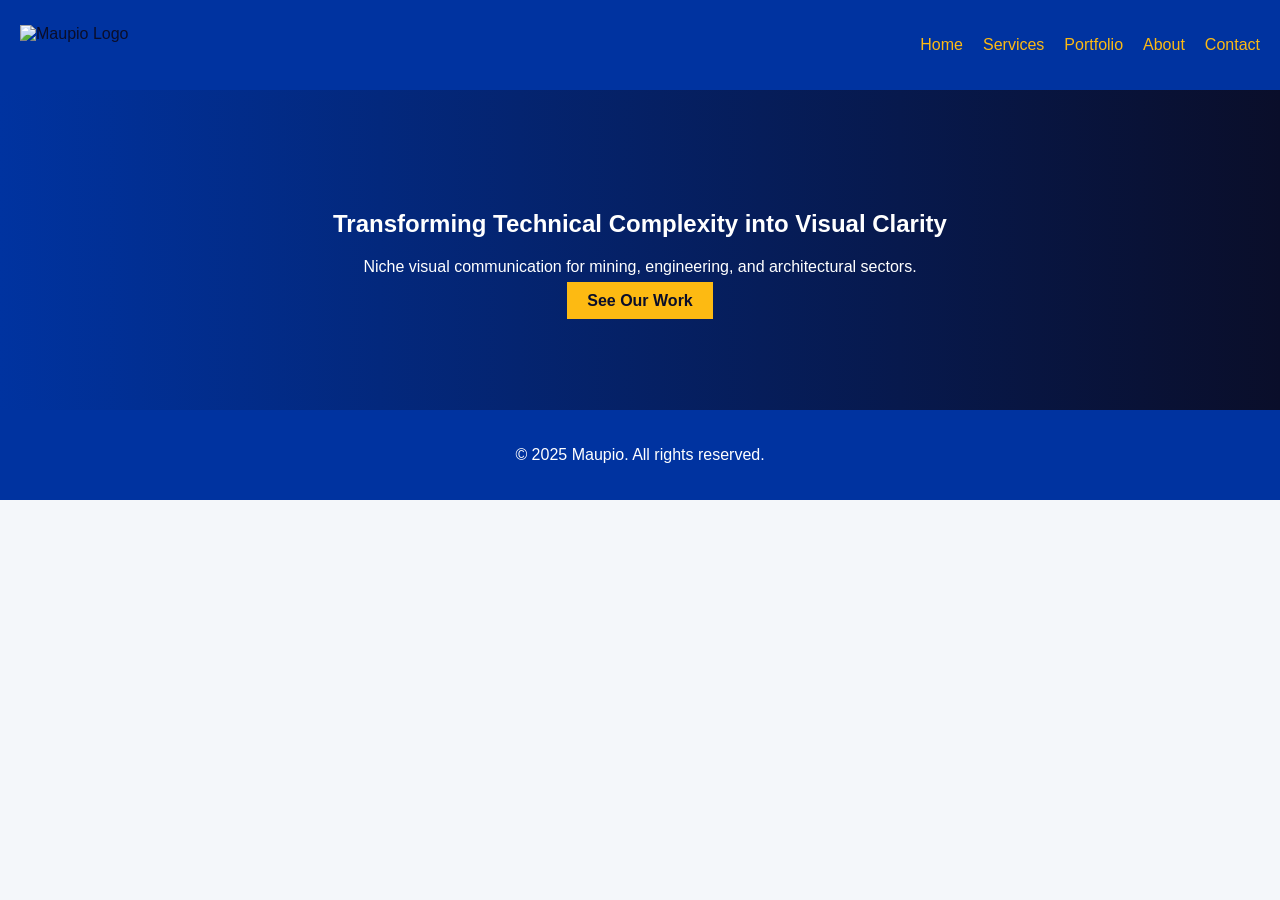
==== index.html @ b168700c "Add files via upload" ====
<!DOCTYPE html>
<html lang="en">
<head>
    <meta charset="UTF-8">
    <meta name="viewport" content="width=device-width, initial-scale=1.0">
    <title>Maupio – Visual Communication Studio</title>
    <link rel="stylesheet" href="style.css">
</head>
<body>
    <header>
        <img src="assets/logo.png" alt="Maupio Logo" class="logo">
        <nav>
            <ul>
                <li><a href="#">Home</a></li>
                <li><a href="#">Services</a></li>
                <li><a href="#">Portfolio</a></li>
                <li><a href="#">About</a></li>
                <li><a href="#">Contact</a></li>
            </ul>
        </nav>
    </header>
    <main>
        <section class="hero">
            <h1>Transforming Technical Complexity into Visual Clarity</h1>
            <p>Niche visual communication for mining, engineering, and architectural sectors.</p>
            <a href="#" class="cta">See Our Work</a>
        </section>
    </main>
    <footer>
        <p>© 2025 Maupio. All rights reserved.</p>
    </footer>
</body>
</html>
---- style.css ----
body {
    margin: 0;
    font-family: Arial, sans-serif;
    background-color: #F4F7FA;
    color: #0A0E2A;
}
header {
    background: #0033A0;
    padding: 20px;
    display: flex;
    justify-content: space-between;
    align-items: center;
}
.logo {
    height: 40px;
}
nav ul {
    list-style: none;
    display: flex;
    gap: 20px;
}
nav a {
    color: #FDBA12;
    text-decoration: none;
}
.hero {
    text-align: center;
    padding: 100px 20px;
    background: linear-gradient(to right, #0033A0, #0A0E2A);
    color: white;
}
.cta {
    background: #FDBA12;
    color: #0A0E2A;
    padding: 10px 20px;
    text-decoration: none;
    font-weight: bold;
}
footer {
    background: #0033A0;
    color: white;
    text-align: center;
    padding: 20px;
}
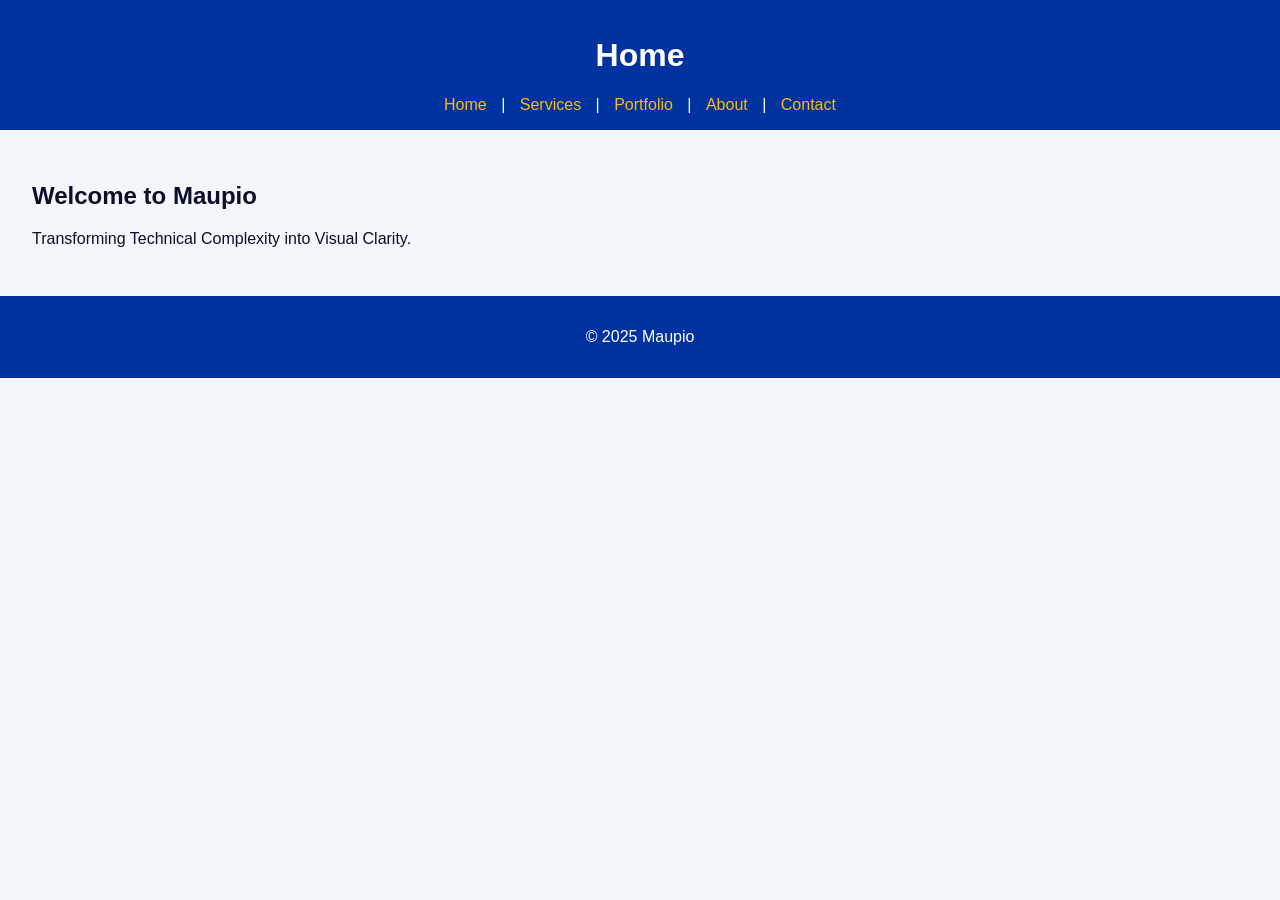
==== commit 98f8416e: "Add files via upload" ====
--- a/index.html
+++ b/index.html
@@ -1,33 +1 @@
-<!DOCTYPE html>
-<html lang="en">
-<head>
-    <meta charset="UTF-8">
-    <meta name="viewport" content="width=device-width, initial-scale=1.0">
-    <title>Maupio – Visual Communication Studio</title>
-    <link rel="stylesheet" href="style.css">
-</head>
-<body>
-    <header>
-        <img src="assets/logo.png" alt="Maupio Logo" class="logo">
-        <nav>
-            <ul>
-                <li><a href="#">Home</a></li>
-                <li><a href="#">Services</a></li>
-                <li><a href="#">Portfolio</a></li>
-                <li><a href="#">About</a></li>
-                <li><a href="#">Contact</a></li>
-            </ul>
-        </nav>
-    </header>
-    <main>
-        <section class="hero">
-            <h1>Transforming Technical Complexity into Visual Clarity</h1>
-            <p>Niche visual communication for mining, engineering, and architectural sectors.</p>
-            <a href="#" class="cta">See Our Work</a>
-        </section>
-    </main>
-    <footer>
-        <p>© 2025 Maupio. All rights reserved.</p>
-    </footer>
-</body>
-</html>
+<!DOCTYPE html><html lang='en'><head><meta charset='UTF-8'><title>Maupio - Home</title><link rel='stylesheet' href='style.css'></head><body><header><h1>Home</h1><nav><a href='index.html'>Home</a> | <a href='services.html'>Services</a> | <a href='portfolio.html'>Portfolio</a> | <a href='about.html'>About</a> | <a href='contact.html'>Contact</a></nav></header><main><h2>Welcome to Maupio</h2><p>Transforming Technical Complexity into Visual Clarity.</p></main><footer><p>© 2025 Maupio</p></footer></body></html>
--- a/style.css
+++ b/style.css
@@ -1,44 +1,4 @@
-body {
-    margin: 0;
-    font-family: Arial, sans-serif;
-    background-color: #F4F7FA;
-    color: #0A0E2A;
-}
-header {
-    background: #0033A0;
-    padding: 20px;
-    display: flex;
-    justify-content: space-between;
-    align-items: center;
-}
-.logo {
-    height: 40px;
-}
-nav ul {
-    list-style: none;
-    display: flex;
-    gap: 20px;
-}
-nav a {
-    color: #FDBA12;
-    text-decoration: none;
-}
-.hero {
-    text-align: center;
-    padding: 100px 20px;
-    background: linear-gradient(to right, #0033A0, #0A0E2A);
-    color: white;
-}
-.cta {
-    background: #FDBA12;
-    color: #0A0E2A;
-    padding: 10px 20px;
-    text-decoration: none;
-    font-weight: bold;
-}
-footer {
-    background: #0033A0;
-    color: white;
-    text-align: center;
-    padding: 20px;
-}
+body { font-family: Arial, sans-serif; margin: 0; background: #F4F7FA; color: #0A0E2A; }
+header, footer { background: #0033A0; color: white; padding: 1em; text-align: center; }
+nav a { margin: 0 10px; color: #FDBA12; text-decoration: none; }
+main { padding: 2em; }
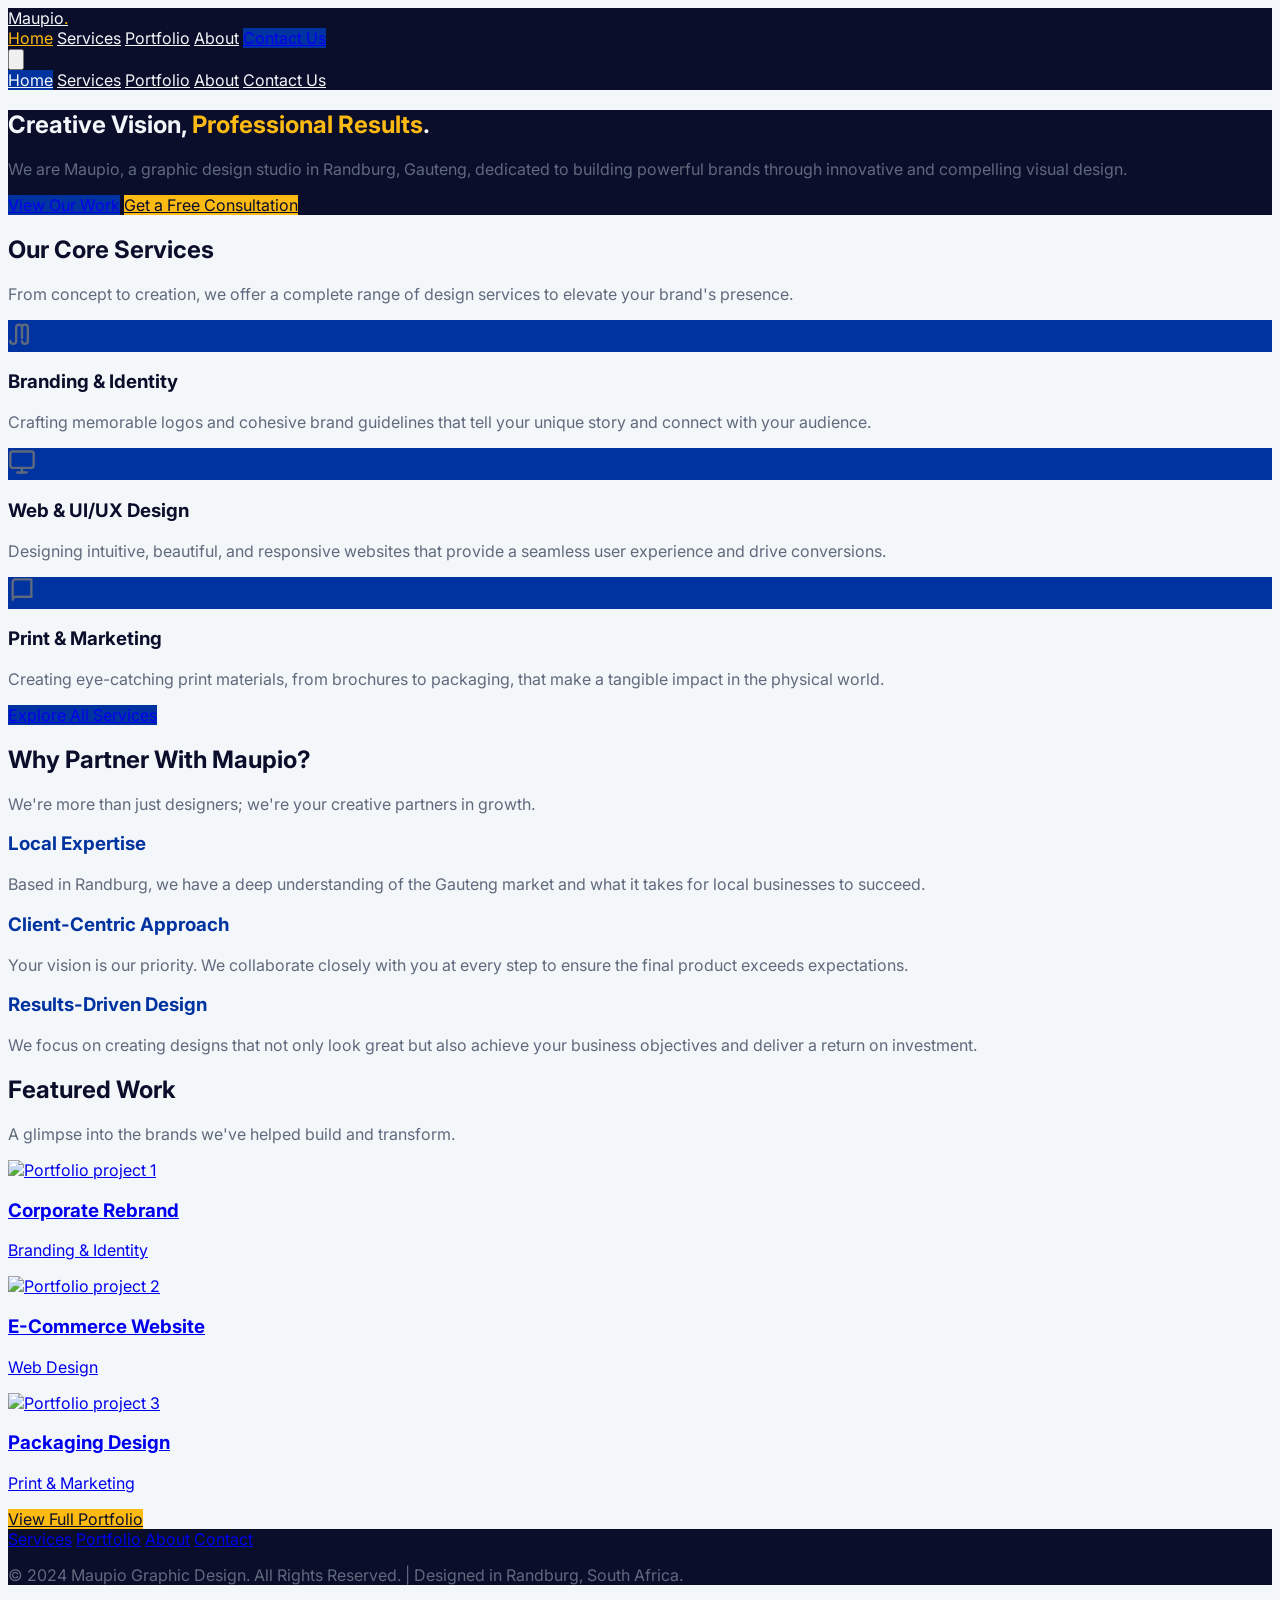
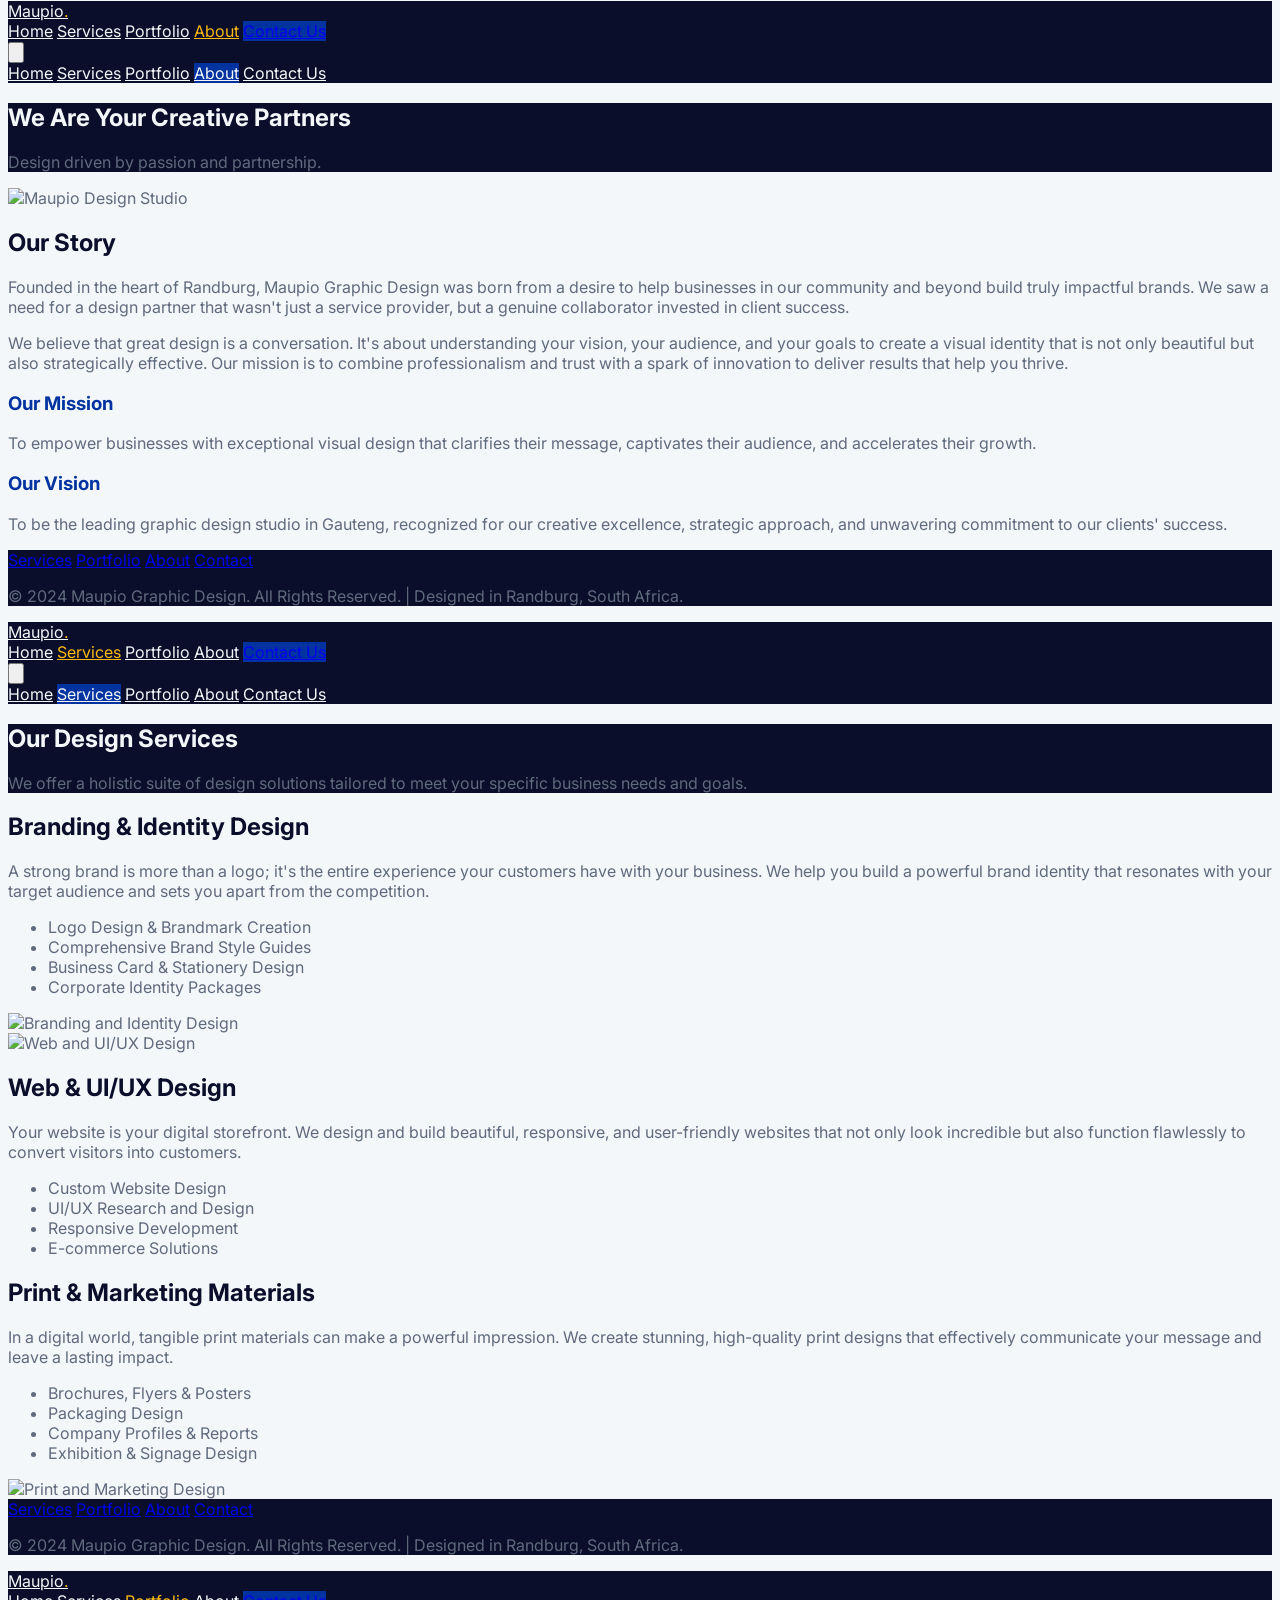
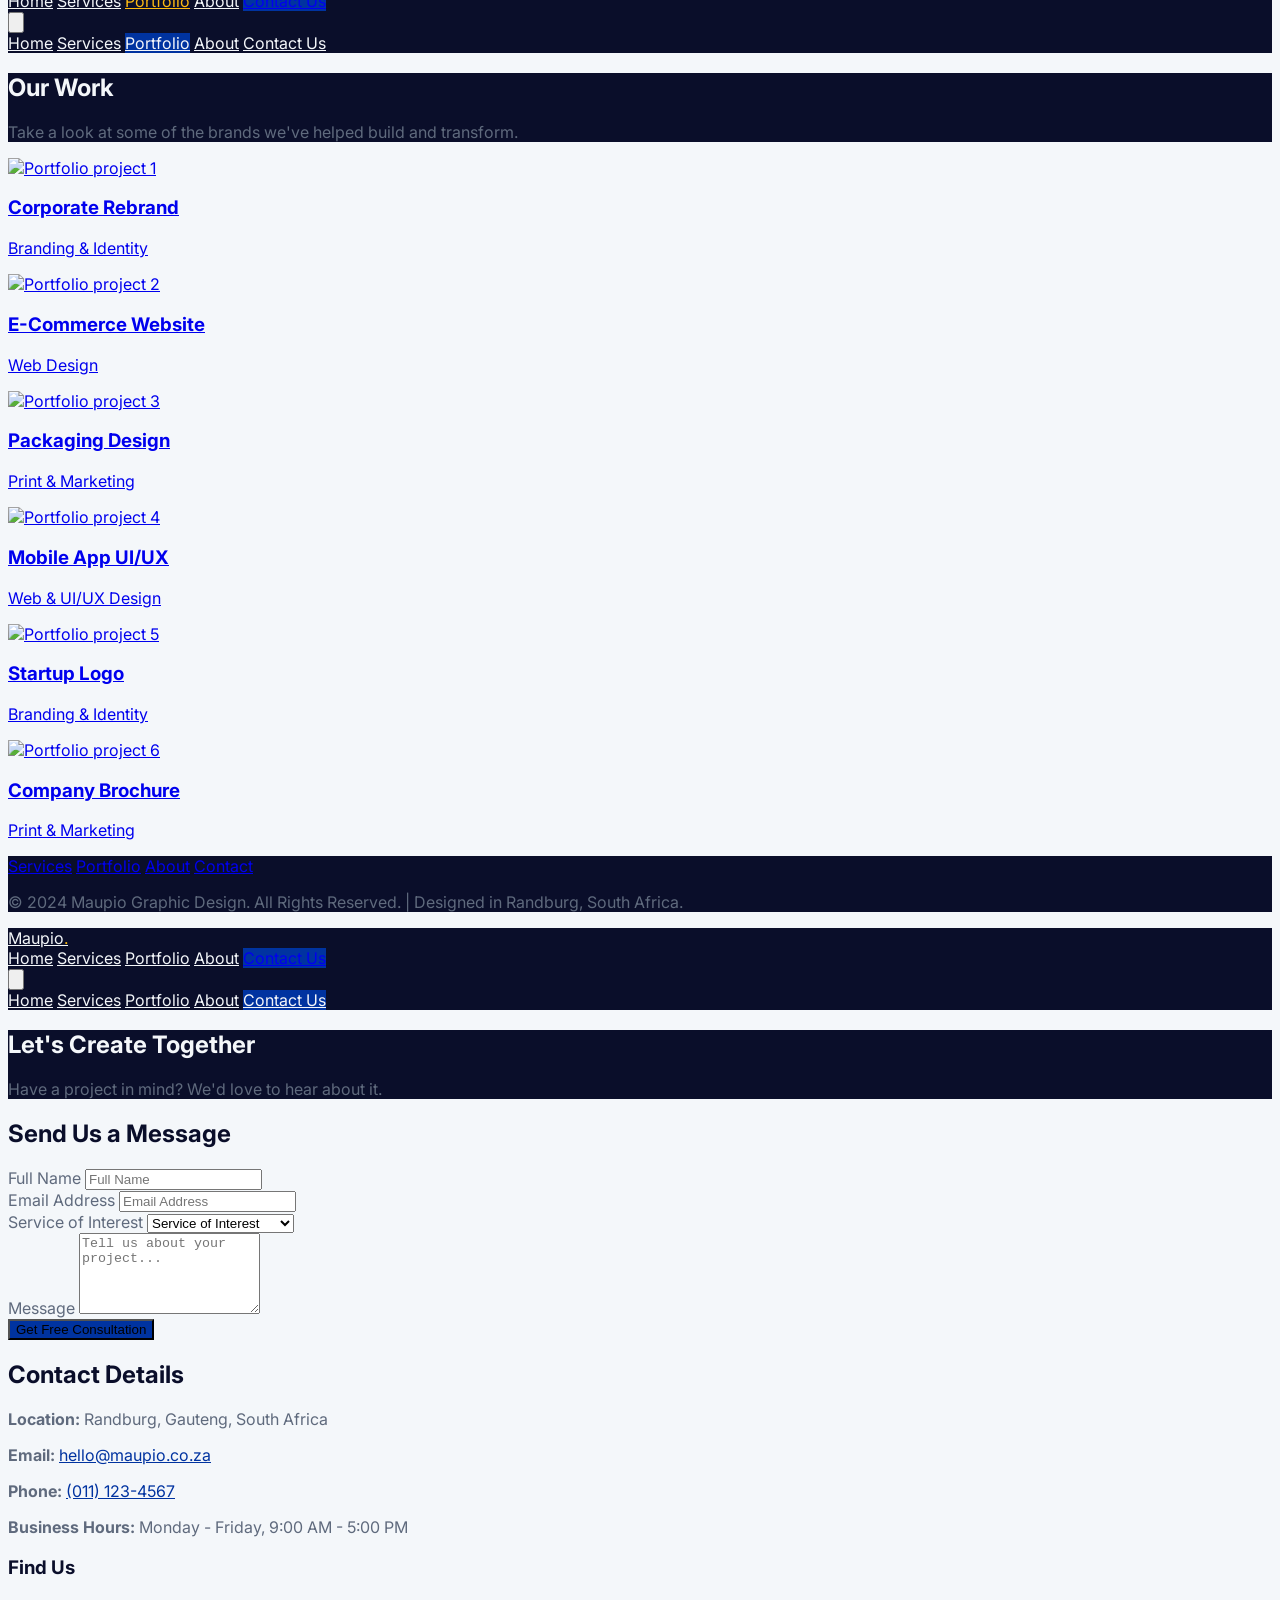
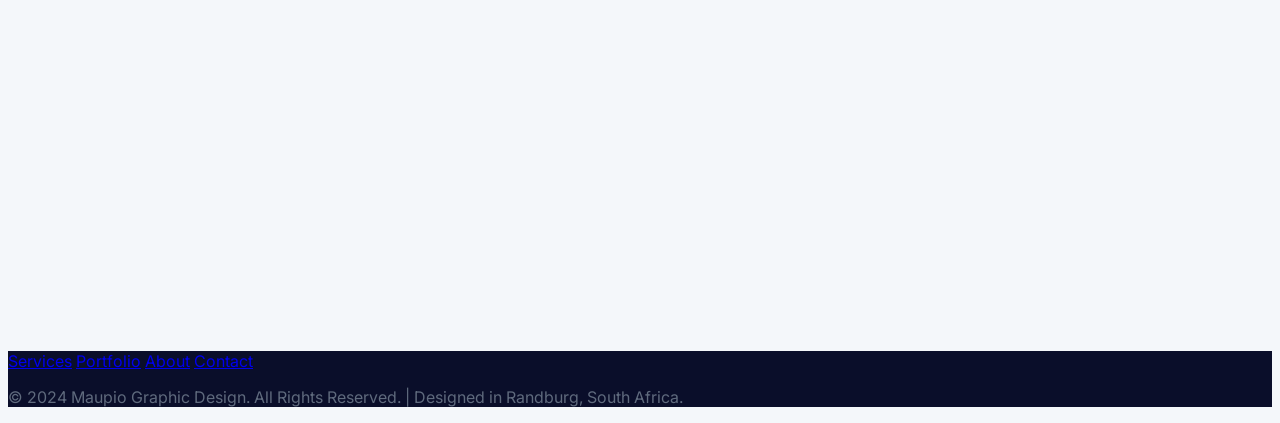
==== commit 94b97446: "Create index.html" ====
--- a/index.html
+++ b/index.html
@@ -1 +1,834 @@
-<!DOCTYPE html><html lang='en'><head><meta charset='UTF-8'><title>Maupio - Home</title><link rel='stylesheet' href='style.css'></head><body><header><h1>Home</h1><nav><a href='index.html'>Home</a> | <a href='services.html'>Services</a> | <a href='portfolio.html'>Portfolio</a> | <a href='about.html'>About</a> | <a href='contact.html'>Contact</a></nav></header><main><h2>Welcome to Maupio</h2><p>Transforming Technical Complexity into Visual Clarity.</p></main><footer><p>© 2025 Maupio</p></footer></body></html>+<!-- ======================================================================= -->
+<!-- FILE: index.html (Homepage)                                             -->
+<!-- =================================e====================================== -->
+<!DOCTYPE html>
+<html lang="en" class="scroll-smooth">
+<head>
+    <meta charset="UTF-8">
+    <meta name="viewport" content="width=device-width, initial-scale=1.0">
+    <meta name="description" content="Maupio Graphic Design, a leading design studio in Randburg, Gauteng, specializing in branding, web design, and print. We create professional, innovative visual identities.">
+    <meta name="keywords" content="graphic design randburg, web design johannesburg, branding gauteng, logo design south africa, corporate identity">
+    <title>Maupio Graphic Design | Professional Branding & Web Design in Randburg</title>
+    
+    <!-- Tailwind CSS -->
+    <script src="https://cdn.tailwindcss.com"></script>
+    
+    <!-- Google Fonts: Inter -->
+    <link rel="preconnect" href="https://fonts.googleapis.com">
+    <link rel="preconnect" href="https://fonts.gstatic.com" crossorigin>
+    <link href="https://fonts.googleapis.com/css2?family=Inter:wght@400;500;600;700;800&display=swap" rel="stylesheet">
+    
+    <!-- Favicon - Replace 'favicon.ico' with the path to your actual favicon -->
+    <link rel="icon" href="favicon.ico" type="image/x-icon">
+
+    <style>
+        body { font-family: 'Inter', sans-serif; }
+        .bg-primary-blue { background-color: #0033A0; }
+        .text-primary-blue { color: #0033A0; }
+        .border-primary-blue { border-color: #0033A0; }
+        .bg-accent-yellow { background-color: #FDBA12; }
+        .text-accent-yellow { color: #FDBA12; }
+        .bg-deep-navy { background-color: #0A0E2A; }
+        .text-deep-navy { color: #0A0E2A; }
+        .bg-cloud-white { background-color: #F4F7FA; }
+        .text-cloud-white { color: #F4F7FA; }
+        .bg-slate-gray { background-color: #5F6A7D; }
+        .text-slate-gray { color: #5F6A7D; }
+        .transition-all-smooth { transition: all 0.3s ease-in-out; }
+    </style>
+</head>
+<body class="bg-cloud-white text-slate-gray antialiased">
+
+    <!-- Header & Navigation -->
+    <header id="header" class="bg-deep-navy sticky top-0 z-50">
+        <nav class="container mx-auto px-6 py-4 flex justify-between items-center">
+            <!-- Logo Placeholder - Replace this with your <img> tag -->
+            <a href="index.html" class="text-2xl font-bold text-cloud-white">
+                Maupio<span class="text-accent-yellow">.</span>
+            </a>
+            <!-- End Logo Placeholder -->
+
+            <div class="hidden md:flex items-center space-x-8">
+                <a href="index.html" class="text-accent-yellow font-bold transition-all-smooth">Home</a>
+                <a href="services.html" class="text-cloud-white hover:text-accent-yellow transition-all-smooth">Services</a>
+                <a href="portfolio.html" class="text-cloud-white hover:text-accent-yellow transition-all-smooth">Portfolio</a>
+                <a href="about.html" class="text-cloud-white hover:text-accent-yellow transition-all-smooth">About</a>
+                <a href="contact.html" class="bg-primary-blue text-white px-5 py-2 rounded-lg font-semibold hover:opacity-90 transition-all-smooth">Contact Us</a>
+            </div>
+            
+            <button id="mobile-menu-button" class="md:hidden text-cloud-white">
+                <svg xmlns="http://www.w3.org/2000/svg" class="h-6 w-6" fill="none" viewBox="0 0 24 24" stroke="currentColor"><path stroke-linecap="round" stroke-linejoin="round" stroke-width="2" d="M4 6h16M4 12h16m-7 6h7" /></svg>
+            </button>
+        </nav>
+        
+        <div id="mobile-menu" class="hidden md:hidden bg-deep-navy/95">
+            <a href="index.html" class="block py-3 px-6 text-cloud-white bg-primary-blue transition-all-smooth">Home</a>
+            <a href="services.html" class="block py-3 px-6 text-cloud-white hover:bg-primary-blue transition-all-smooth">Services</a>
+            <a href="portfolio.html" class="block py-3 px-6 text-cloud-white hover:bg-primary-blue transition-all-smooth">Portfolio</a>
+            <a href="about.html" class="block py-3 px-6 text-cloud-white hover:bg-primary-blue transition-all-smooth">About</a>
+            <a href="contact.html" class="block py-3 px-6 text-cloud-white hover:bg-primary-blue transition-all-smooth">Contact Us</a>
+        </div>
+    </header>
+
+    <main>
+        <!-- Hero Section -->
+        <section id="home" class="bg-deep-navy text-white">
+            <div class="container mx-auto px-6 py-24 md:py-32 text-center">
+                <h1 class="text-4xl md:text-6xl font-extrabold leading-tight text-cloud-white">Creative Vision, <span class="text-accent-yellow">Professional Results</span>.</h1>
+                <p class="mt-4 text-lg md:text-xl text-slate-300 max-w-3xl mx-auto">We are Maupio, a graphic design studio in Randburg, Gauteng, dedicated to building powerful brands through innovative and compelling visual design.</p>
+                <div class="mt-8 space-x-4">
+                    <a href="portfolio.html" class="bg-primary-blue text-white px-8 py-3 rounded-lg font-bold text-lg hover:opacity-90 transition-all-smooth">View Our Work</a>
+                    <a href="contact.html" class="bg-accent-yellow text-deep-navy px-8 py-3 rounded-lg font-bold text-lg hover:opacity-90 transition-all-smooth">Get a Free Consultation</a>
+                </div>
+            </div>
+        </section>
+
+        <!-- Services Overview Section -->
+        <section class="py-20 md:py-28">
+            <div class="container mx-auto px-6">
+                <div class="text-center mb-12">
+                    <h2 class="text-3xl md:text-4xl font-bold text-deep-navy">Our Core Services</h2>
+                    <p class="mt-2 text-lg text-slate-gray max-w-2xl mx-auto">From concept to creation, we offer a complete range of design services to elevate your brand's presence.</p>
+                    <div class="mt-4 h-1 w-24 bg-primary-blue mx-auto rounded-full"></div>
+                </div>
+                <div class="grid grid-cols-1 md:grid-cols-2 lg:grid-cols-3 gap-8">
+                    <!-- Service Card 1 -->
+                    <div class="bg-white p-8 rounded-xl shadow-lg hover:shadow-2xl transform hover:-translate-y-2 transition-all-smooth text-center">
+                        <div class="bg-primary-blue text-white h-16 w-16 rounded-full flex items-center justify-center mb-6 mx-auto">
+                           <svg xmlns="http://www.w3.org/2000/svg" width="28" height="28" viewBox="0 0 24 24" fill="none" stroke="currentColor" stroke-width="2" stroke-linecap="round" stroke-linejoin="round"><path d="M12 15.5V6.5a2.5 2.5 0 0 1 5 0V18"/><path d="M12 6.5a2.5 2.5 0 0 0-5 0V18"/><path d="M17 18a2.5 2.5 0 0 1-5 0"/><path d="M7 18a2.5 2.5 0 0 1-5 0"/></svg>
+                        </div>
+                        <h3 class="text-2xl font-bold text-deep-navy mb-3">Branding & Identity</h3>
+                        <p class="text-slate-gray">Crafting memorable logos and cohesive brand guidelines that tell your unique story and connect with your audience.</p>
+                    </div>
+                    <!-- Service Card 2 -->
+                    <div class="bg-white p-8 rounded-xl shadow-lg hover:shadow-2xl transform hover:-translate-y-2 transition-all-smooth text-center">
+                         <div class="bg-primary-blue text-white h-16 w-16 rounded-full flex items-center justify-center mb-6 mx-auto">
+                            <svg xmlns="http://www.w3.org/2000/svg" width="28" height="28" viewBox="0 0 24 24" fill="none" stroke="currentColor" stroke-width="2" stroke-linecap="round" stroke-linejoin="round"><rect x="2" y="3" width="20" height="14" rx="2" ry="2"/><line x1="8" y1="21" x2="16" y2="21"/><line x1="12" y1="17" x2="12" y2="21"/></svg>
+                        </div>
+                        <h3 class="text-2xl font-bold text-deep-navy mb-3">Web & UI/UX Design</h3>
+                        <p class="text-slate-gray">Designing intuitive, beautiful, and responsive websites that provide a seamless user experience and drive conversions.</p>
+                    </div>
+                    <!-- Service Card 3 -->
+                    <div class="bg-white p-8 rounded-xl shadow-lg hover:shadow-2xl transform hover:-translate-y-2 transition-all-smooth text-center">
+                         <div class="bg-primary-blue text-white h-16 w-16 rounded-full flex items-center justify-center mb-6 mx-auto">
+                           <svg xmlns="http://www.w3.org/2000/svg" width="28" height="28" viewBox="0 0 24 24" fill="none" stroke="currentColor" stroke-width="2" stroke-linecap="round" stroke-linejoin="round"><path d="M4 19.5A2.5 2.5 0 0 1 6.5 17H20"/><path d="M6.5 2H20v15H6.5A2.5 2.5 0 0 1 4 17V4.5A2.5 2.5 0 0 1 6.5 2z"/></svg>
+                        </div>
+                        <h3 class="text-2xl font-bold text-deep-navy mb-3">Print & Marketing</h3>
+                        <p class="text-slate-gray">Creating eye-catching print materials, from brochures to packaging, that make a tangible impact in the physical world.</p>
+                    </div>
+                </div>
+                <div class="text-center mt-12">
+                     <a href="services.html" class="bg-primary-blue text-white px-8 py-3 rounded-lg font-bold text-lg hover:opacity-90 transition-all-smooth">Explore All Services</a>
+                </div>
+            </div>
+        </section>
+
+        <!-- Why Choose Us Section -->
+        <section class="bg-white py-20 md:py-28">
+            <div class="container mx-auto px-6">
+                <div class="text-center mb-12">
+                    <h2 class="text-3xl md:text-4xl font-bold text-deep-navy">Why Partner With Maupio?</h2>
+                    <p class="mt-2 text-lg text-slate-gray max-w-2xl mx-auto">We're more than just designers; we're your creative partners in growth.</p>
+                     <div class="mt-4 h-1 w-24 bg-primary-blue mx-auto rounded-full"></div>
+                </div>
+                <div class="grid md:grid-cols-2 lg:grid-cols-3 gap-8 max-w-6xl mx-auto">
+                    <div class="text-center p-4">
+                        <h3 class="text-xl font-bold text-primary-blue mb-2">Local Expertise</h3>
+                        <p>Based in Randburg, we have a deep understanding of the Gauteng market and what it takes for local businesses to succeed.</p>
+                    </div>
+                    <div class="text-center p-4">
+                        <h3 class="text-xl font-bold text-primary-blue mb-2">Client-Centric Approach</h3>
+                        <p>Your vision is our priority. We collaborate closely with you at every step to ensure the final product exceeds expectations.</p>
+                    </div>
+                     <div class="text-center p-4">
+                        <h3 class="text-xl font-bold text-primary-blue mb-2">Results-Driven Design</h3>
+                        <p>We focus on creating designs that not only look great but also achieve your business objectives and deliver a return on investment.</p>
+                    </div>
+                </div>
+            </div>
+        </section>
+
+        <!-- Portfolio Highlights Section -->
+        <section class="py-20 md:py-28">
+            <div class="container mx-auto px-6">
+                 <div class="text-center mb-12">
+                    <h2 class="text-3xl md:text-4xl font-bold text-deep-navy">Featured Work</h2>
+                    <p class="mt-2 text-lg text-slate-gray max-w-2xl mx-auto">A glimpse into the brands we've helped build and transform.</p>
+                    <div class="mt-4 h-1 w-24 bg-primary-blue mx-auto rounded-full"></div>
+                </div>
+                <div class="grid grid-cols-1 sm:grid-cols-2 lg:grid-cols-3 gap-8">
+                    <!-- Portfolio Item 1 -->
+                    <a href="portfolio.html" class="group block rounded-lg overflow-hidden relative">
+                        <img src="https://source.unsplash.com/600x400/?branding,abstract" alt="Portfolio project 1" class="w-full h-full object-cover transition-transform duration-500 group-hover:scale-110">
+                        <div class="absolute inset-0 bg-gradient-to-t from-deep-navy/80 to-transparent flex items-end">
+                            <div class="p-6 text-white">
+                                <h3 class="font-bold text-xl">Corporate Rebrand</h3>
+                                <p class="text-sm opacity-90">Branding & Identity</p>
+                            </div>
+                        </div>
+                    </a>
+                    <!-- Portfolio Item 2 -->
+                    <a href="portfolio.html" class="group block rounded-lg overflow-hidden relative">
+                        <img src="https://source.unsplash.com/600x400/?webdesign,ui" alt="Portfolio project 2" class="w-full h-full object-cover transition-transform duration-500 group-hover:scale-110">
+                         <div class="absolute inset-0 bg-gradient-to-t from-deep-navy/80 to-transparent flex items-end">
+                            <div class="p-6 text-white">
+                                <h3 class="font-bold text-xl">E-Commerce Website</h3>
+                                <p class="text-sm opacity-90">Web Design</p>
+                            </div>
+                        </div>
+                    </a>
+                    <!-- Portfolio Item 3 -->
+                    <a href="portfolio.html" class="group block rounded-lg overflow-hidden relative">
+                        <img src="https://source.unsplash.com/600x400/?packaging,design" alt="Portfolio project 3" class="w-full h-full object-cover transition-transform duration-500 group-hover:scale-110">
+                         <div class="absolute inset-0 bg-gradient-to-t from-deep-navy/80 to-transparent flex items-end">
+                            <div class="p-6 text-white">
+                                <h3 class="font-bold text-xl">Packaging Design</h3>
+                                <p class="text-sm opacity-90">Print & Marketing</p>
+                            </div>
+                        </div>
+                    </a>
+                </div>
+                <div class="text-center mt-12">
+                    <a href="portfolio.html" class="bg-accent-yellow text-deep-navy px-8 py-3 rounded-lg font-bold text-lg hover:opacity-90 transition-all-smooth">View Full Portfolio</a>
+                </div>
+            </div>
+        </section>
+
+    </main>
+    
+    <!-- Footer -->
+    <footer class="bg-deep-navy border-t border-slate-800">
+        <div class="container mx-auto px-6 py-8 text-center text-slate-400">
+            <div class="flex justify-center space-x-6 mb-4">
+                 <a href="services.html" class="hover:text-accent-yellow transition-all-smooth">Services</a>
+                 <a href="portfolio.html" class="hover:text-accent-yellow transition-all-smooth">Portfolio</a>
+                 <a href="about.html" class="hover:text-accent-yellow transition-all-smooth">About</a>
+                 <a href="contact.html" class="hover:text-accent-yellow transition-all-smooth">Contact</a>
+            </div>
+            <p>&copy; 2024 Maupio Graphic Design. All Rights Reserved. | Designed in Randburg, South Africa.</p>
+        </div>
+    </footer>
+
+    <script>
+        (function() {
+            const mobileMenuButton = document.getElementById('mobile-menu-button');
+            const mobileMenu = document.getElementById('mobile-menu');
+            if (mobileMenuButton && mobileMenu) {
+                mobileMenuButton.addEventListener('click', () => {
+                    mobileMenu.classList.toggle('hidden');
+                });
+                const mobileMenuLinks = mobileMenu.querySelectorAll('a');
+                mobileMenuLinks.forEach(link => {
+                    link.addEventListener('click', () => {
+                        mobileMenu.classList.add('hidden');
+                    });
+                });
+            }
+        })();
+    </script>
+</body>
+</html>
+
+<!-- ======================================================================= -->
+<!-- FILE: about.html                                                        -->
+<!-- ======================================================================= -->
+<!DOCTYPE html>
+<html lang="en">
+<head>
+    <meta charset="UTF-8">
+    <meta name="viewport" content="width=device-width, initial-scale=1.0">
+    <meta name="description" content="Learn about Maupio Graphic Design. Our mission, our vision, and the creative team in Randburg dedicated to bringing your brand's story to life.">
+    <title>About Us | Maupio Graphic Design</title>
+    <script src="https://cdn.tailwindcss.com"></script>
+    <link rel="preconnect" href="https://fonts.googleapis.com">
+    <link rel="preconnect" href="https://fonts.gstatic.com" crossorigin>
+    <link href="https://fonts.googleapis.com/css2?family=Inter:wght@400;500;600;700;800&display=swap" rel="stylesheet">
+    <link rel="icon" href="favicon.ico" type="image/x-icon">
+    <style>
+        body { font-family: 'Inter', sans-serif; }
+        .bg-primary-blue { background-color: #0033A0; }
+        .text-primary-blue { color: #0033A0; }
+        .border-primary-blue { border-color: #0033A0; }
+        .bg-accent-yellow { background-color: #FDBA12; }
+        .text-accent-yellow { color: #FDBA12; }
+        .bg-deep-navy { background-color: #0A0E2A; }
+        .text-deep-navy { color: #0A0E2A; }
+        .bg-cloud-white { background-color: #F4F7FA; }
+        .text-cloud-white { color: #F4F7FA; }
+        .bg-slate-gray { background-color: #5F6A7D; }
+        .text-slate-gray { color: #5F6A7D; }
+        .transition-all-smooth { transition: all 0.3s ease-in-out; }
+    </style>
+</head>
+<body class="bg-cloud-white text-slate-gray antialiased">
+
+    <!-- Header -->
+    <header id="header" class="bg-deep-navy sticky top-0 z-50">
+        <nav class="container mx-auto px-6 py-4 flex justify-between items-center">
+            <a href="index.html" class="text-2xl font-bold text-cloud-white">Maupio<span class="text-accent-yellow">.</span></a>
+            <div class="hidden md:flex items-center space-x-8">
+                <a href="index.html" class="text-cloud-white hover:text-accent-yellow transition-all-smooth">Home</a>
+                <a href="services.html" class="text-cloud-white hover:text-accent-yellow transition-all-smooth">Services</a>
+                <a href="portfolio.html" class="text-cloud-white hover:text-accent-yellow transition-all-smooth">Portfolio</a>
+                <a href="about.html" class="text-accent-yellow font-bold transition-all-smooth">About</a>
+                <a href="contact.html" class="bg-primary-blue text-white px-5 py-2 rounded-lg font-semibold hover:opacity-90 transition-all-smooth">Contact Us</a>
+            </div>
+            <button id="mobile-menu-button" class="md:hidden text-cloud-white"><svg xmlns="http://www.w3.org/2000/svg" class="h-6 w-6" fill="none" viewBox="0 0 24 24" stroke="currentColor"><path stroke-linecap="round" stroke-linejoin="round" stroke-width="2" d="M4 6h16M4 12h16m-7 6h7" /></svg></button>
+        </nav>
+        <div id="mobile-menu" class="hidden md:hidden bg-deep-navy/95">
+            <a href="index.html" class="block py-3 px-6 text-cloud-white hover:bg-primary-blue transition-all-smooth">Home</a>
+            <a href="services.html" class="block py-3 px-6 text-cloud-white hover:bg-primary-blue transition-all-smooth">Services</a>
+            <a href="portfolio.html" class="block py-3 px-6 text-cloud-white hover:bg-primary-blue transition-all-smooth">Portfolio</a>
+            <a href="about.html" class="block py-3 px-6 text-cloud-white bg-primary-blue transition-all-smooth">About</a>
+            <a href="contact.html" class="block py-3 px-6 text-cloud-white hover:bg-primary-blue transition-all-smooth">Contact Us</a>
+        </div>
+    </header>
+
+    <main>
+        <!-- Page Header -->
+        <section class="bg-deep-navy text-center py-20">
+            <h1 class="text-4xl md:text-5xl font-bold text-cloud-white">We Are Your Creative Partners</h1>
+            <p class="text-lg text-slate-300 mt-2">Design driven by passion and partnership.</p>
+        </section>
+
+        <!-- Our Story Section -->
+        <section class="py-20 md:py-28">
+            <div class="container mx-auto px-6">
+                <div class="grid md:grid-cols-2 gap-12 items-center">
+                    <div>
+                        <img src="https://source.unsplash.com/800x600/?studio,office" alt="Maupio Design Studio" class="rounded-lg shadow-xl">
+                    </div>
+                    <div>
+                        <h2 class="text-3xl font-bold text-deep-navy mb-4">Our Story</h2>
+                        <p class="text-lg mb-4">Founded in the heart of Randburg, Maupio Graphic Design was born from a desire to help businesses in our community and beyond build truly impactful brands. We saw a need for a design partner that wasn't just a service provider, but a genuine collaborator invested in client success.</p>
+                        <p class="text-lg">We believe that great design is a conversation. It's about understanding your vision, your audience, and your goals to create a visual identity that is not only beautiful but also strategically effective. Our mission is to combine professionalism and trust with a spark of innovation to deliver results that help you thrive.</p>
+                    </div>
+                </div>
+            </div>
+        </section>
+        
+        <!-- Mission & Vision -->
+        <section class="bg-white py-20 md:py-28">
+            <div class="container mx-auto px-6 max-w-5xl">
+                <div class="grid md:grid-cols-2 gap-10 text-center">
+                    <div>
+                        <h3 class="text-2xl font-bold text-primary-blue mb-3">Our Mission</h3>
+                        <p>To empower businesses with exceptional visual design that clarifies their message, captivates their audience, and accelerates their growth.</p>
+                    </div>
+                     <div>
+                        <h3 class="text-2xl font-bold text-primary-blue mb-3">Our Vision</h3>
+                        <p>To be the leading graphic design studio in Gauteng, recognized for our creative excellence, strategic approach, and unwavering commitment to our clients' success.</p>
+                    </div>
+                </div>
+            </div>
+        </section>
+    </main>
+    
+    <!-- Footer (Same as index.html) -->
+    <footer class="bg-deep-navy border-t border-slate-800">
+        <div class="container mx-auto px-6 py-8 text-center text-slate-400">
+             <div class="flex justify-center space-x-6 mb-4">
+                 <a href="services.html" class="hover:text-accent-yellow transition-all-smooth">Services</a>
+                 <a href="portfolio.html" class="hover:text-accent-yellow transition-all-smooth">Portfolio</a>
+                 <a href="about.html" class="hover:text-accent-yellow transition-all-smooth">About</a>
+                 <a href="contact.html" class="hover:text-accent-yellow transition-all-smooth">Contact</a>
+            </div>
+            <p>&copy; 2024 Maupio Graphic Design. All Rights Reserved. | Designed in Randburg, South Africa.</p>
+        </div>
+    </footer>
+    <script>
+        (function() {
+            const mobileMenuButton = document.getElementById('mobile-menu-button');
+            const mobileMenu = document.getElementById('mobile-menu');
+            if (mobileMenuButton && mobileMenu) {
+                mobileMenuButton.addEventListener('click', () => {
+                    mobileMenu.classList.toggle('hidden');
+                });
+                const mobileMenuLinks = mobileMenu.querySelectorAll('a');
+                mobileMenuLinks.forEach(link => {
+                    link.addEventListener('click', () => {
+                        mobileMenu.classList.add('hidden');
+                    });
+                });
+            }
+        })();
+    </script>
+</body>
+</html>
+
+
+<!-- ======================================================================= -->
+<!-- FILE: services.html                                                     -->
+<!-- ======================================================================= -->
+<!DOCTYPE html>
+<html lang="en">
+<head>
+    <meta charset="UTF-8">
+    <meta name="viewport" content="width=device-width, initial-scale=1.0">
+    <meta name="description" content="Explore the full range of graphic design services offered by Maupio in Randburg, including branding, web design, UI/UX, and print marketing materials.">
+    <title>Our Services | Maupio Graphic Design</title>
+    <script src="https://cdn.tailwindcss.com"></script>
+    <link rel="preconnect" href="https://fonts.googleapis.com">
+    <link rel="preconnect" href="https://fonts.gstatic.com" crossorigin>
+    <link href="https://fonts.googleapis.com/css2?family=Inter:wght@400;500;600;700;800&display=swap" rel="stylesheet">
+    <link rel="icon" href="favicon.ico" type="image/x-icon">
+    <style>
+        body { font-family: 'Inter', sans-serif; }
+        .bg-primary-blue { background-color: #0033A0; }
+        .text-primary-blue { color: #0033A0; }
+        .border-primary-blue { border-color: #0033A0; }
+        .bg-accent-yellow { background-color: #FDBA12; }
+        .text-accent-yellow { color: #FDBA12; }
+        .bg-deep-navy { background-color: #0A0E2A; }
+        .text-deep-navy { color: #0A0E2A; }
+        .bg-cloud-white { background-color: #F4F7FA; }
+        .text-cloud-white { color: #F4F7FA; }
+        .bg-slate-gray { background-color: #5F6A7D; }
+        .text-slate-gray { color: #5F6A7D; }
+        .transition-all-smooth { transition: all 0.3s ease-in-out; }
+    </style>
+</head>
+<body class="bg-cloud-white text-slate-gray antialiased">
+
+    <!-- Header -->
+    <header id="header" class="bg-deep-navy sticky top-0 z-50">
+        <nav class="container mx-auto px-6 py-4 flex justify-between items-center">
+            <a href="index.html" class="text-2xl font-bold text-cloud-white">Maupio<span class="text-accent-yellow">.</span></a>
+            <div class="hidden md:flex items-center space-x-8">
+                <a href="index.html" class="text-cloud-white hover:text-accent-yellow transition-all-smooth">Home</a>
+                <a href="services.html" class="text-accent-yellow font-bold transition-all-smooth">Services</a>
+                <a href="portfolio.html" class="text-cloud-white hover:text-accent-yellow transition-all-smooth">Portfolio</a>
+                <a href="about.html" class="text-cloud-white hover:text-accent-yellow transition-all-smooth">About</a>
+                <a href="contact.html" class="bg-primary-blue text-white px-5 py-2 rounded-lg font-semibold hover:opacity-90 transition-all-smooth">Contact Us</a>
+            </div>
+            <button id="mobile-menu-button" class="md:hidden text-cloud-white"><svg xmlns="http://www.w3.org/2000/svg" class="h-6 w-6" fill="none" viewBox="0 0 24 24" stroke="currentColor"><path stroke-linecap="round" stroke-linejoin="round" stroke-width="2" d="M4 6h16M4 12h16m-7 6h7" /></svg></button>
+        </nav>
+        <div id="mobile-menu" class="hidden md:hidden bg-deep-navy/95">
+            <a href="index.html" class="block py-3 px-6 text-cloud-white hover:bg-primary-blue transition-all-smooth">Home</a>
+            <a href="services.html" class="block py-3 px-6 text-cloud-white bg-primary-blue transition-all-smooth">Services</a>
+            <a href="portfolio.html" class="block py-3 px-6 text-cloud-white hover:bg-primary-blue transition-all-smooth">Portfolio</a>
+            <a href="about.html" class="block py-3 px-6 text-cloud-white hover:bg-primary-blue transition-all-smooth">About</a>
+            <a href="contact.html" class="block py-3 px-6 text-cloud-white hover:bg-primary-blue transition-all-smooth">Contact Us</a>
+        </div>
+    </header>
+
+    <main>
+        <!-- Page Header -->
+        <section class="bg-deep-navy text-center py-20">
+            <h1 class="text-4xl md:text-5xl font-bold text-cloud-white">Our Design Services</h1>
+            <p class="text-lg text-slate-300 mt-2 max-w-3xl mx-auto px-4">We offer a holistic suite of design solutions tailored to meet your specific business needs and goals.</p>
+        </section>
+
+        <!-- Detailed Services Section -->
+        <section class="py-20 md:py-28 space-y-20">
+            <!-- Service 1: Branding -->
+            <div class="container mx-auto px-6">
+                <div class="grid md:grid-cols-2 gap-12 items-center">
+                    <div class="order-2 md:order-1">
+                        <h2 class="text-3xl font-bold text-deep-navy mb-4">Branding & Identity Design</h2>
+                        <p class="mb-4">A strong brand is more than a logo; it's the entire experience your customers have with your business. We help you build a powerful brand identity that resonates with your target audience and sets you apart from the competition.</p>
+                        <ul class="list-disc list-inside space-y-2 text-slate-gray">
+                            <li>Logo Design & Brandmark Creation</li>
+                            <li>Comprehensive Brand Style Guides</li>
+                            <li>Business Card & Stationery Design</li>
+                            <li>Corporate Identity Packages</li>
+                        </ul>
+                    </div>
+                    <div class="order-1 md:order-2">
+                        <img src="https://source.unsplash.com/800x600/?branding,logo" alt="Branding and Identity Design" class="rounded-lg shadow-xl">
+                    </div>
+                </div>
+            </div>
+
+             <!-- Service 2: Web Design -->
+            <div class="container mx-auto px-6">
+                <div class="grid md:grid-cols-2 gap-12 items-center">
+                     <div>
+                        <img src="https://source.unsplash.com/800x600/?website,interface" alt="Web and UI/UX Design" class="rounded-lg shadow-xl">
+                    </div>
+                    <div>
+                        <h2 class="text-3xl font-bold text-deep-navy mb-4">Web & UI/UX Design</h2>
+                        <p class="mb-4">Your website is your digital storefront. We design and build beautiful, responsive, and user-friendly websites that not only look incredible but also function flawlessly to convert visitors into customers.</p>
+                         <ul class="list-disc list-inside space-y-2 text-slate-gray">
+                            <li>Custom Website Design</li>
+                            <li>UI/UX Research and Design</li>
+                            <li>Responsive Development</li>
+                            <li>E-commerce Solutions</li>
+                        </ul>
+                    </div>
+                </div>
+            </div>
+
+            <!-- Service 3: Print Design -->
+            <div class="container mx-auto px-6">
+                <div class="grid md:grid-cols-2 gap-12 items-center">
+                    <div class="order-2 md:order-1">
+                        <h2 class="text-3xl font-bold text-deep-navy mb-4">Print & Marketing Materials</h2>
+                        <p class="mb-4">In a digital world, tangible print materials can make a powerful impression. We create stunning, high-quality print designs that effectively communicate your message and leave a lasting impact.</p>
+                        <ul class="list-disc list-inside space-y-2 text-slate-gray">
+                            <li>Brochures, Flyers & Posters</li>
+                            <li>Packaging Design</li>
+                            <li>Company Profiles & Reports</li>
+                            <li>Exhibition & Signage Design</li>
+                        </ul>
+                    </div>
+                    <div class="order-1 md:order-2">
+                        <img src="https://source.unsplash.com/800x600/?print,brochure" alt="Print and Marketing Design" class="rounded-lg shadow-xl">
+                    </div>
+                </div>
+            </div>
+        </section>
+    </main>
+    
+    <!-- Footer (Same as index.html) -->
+    <footer class="bg-deep-navy border-t border-slate-800">
+        <div class="container mx-auto px-6 py-8 text-center text-slate-400">
+             <div class="flex justify-center space-x-6 mb-4">
+                 <a href="services.html" class="hover:text-accent-yellow transition-all-smooth">Services</a>
+                 <a href="portfolio.html" class="hover:text-accent-yellow transition-all-smooth">Portfolio</a>
+                 <a href="about.html" class="hover:text-accent-yellow transition-all-smooth">About</a>
+                 <a href="contact.html" class="hover:text-accent-yellow transition-all-smooth">Contact</a>
+            </div>
+            <p>&copy; 2024 Maupio Graphic Design. All Rights Reserved. | Designed in Randburg, South Africa.</p>
+        </div>
+    </footer>
+    <script>
+        (function() {
+            const mobileMenuButton = document.getElementById('mobile-menu-button');
+            const mobileMenu = document.getElementById('mobile-menu');
+            if (mobileMenuButton && mobileMenu) {
+                mobileMenuButton.addEventListener('click', () => {
+                    mobileMenu.classList.toggle('hidden');
+                });
+                const mobileMenuLinks = mobileMenu.querySelectorAll('a');
+                mobileMenuLinks.forEach(link => {
+                    link.addEventListener('click', () => {
+                        mobileMenu.classList.add('hidden');
+                    });
+                });
+            }
+        })();
+    </script>
+</body>
+</html>
+
+
+<!-- ======================================================================= -->
+<!-- FILE: portfolio.html                                                    -->
+<!-- ======================================================================= -->
+<!DOCTYPE html>
+<html lang="en">
+<head>
+    <meta charset="UTF-8">
+    <meta name="viewport" content="width=device-width, initial-scale=1.0">
+    <meta name="description" content="View the graphic design portfolio of Maupio. See our work in branding, web design, and print for clients in Johannesburg, Gauteng and across South Africa.">
+    <title>Portfolio | Maupio Graphic Design</title>
+    <script src="https://cdn.tailwindcss.com"></script>
+    <link rel="preconnect" href="https://fonts.googleapis.com">
+    <link rel="preconnect" href="https://fonts.gstatic.com" crossorigin>
+    <link href="https://fonts.googleapis.com/css2?family=Inter:wght@400;500;600;700;800&display=swap" rel="stylesheet">
+    <link rel="icon" href="favicon.ico" type="image/x-icon">
+    <style>
+        body { font-family: 'Inter', sans-serif; }
+        .bg-primary-blue { background-color: #0033A0; }
+        .text-primary-blue { color: #0033A0; }
+        .border-primary-blue { border-color: #0033A0; }
+        .bg-accent-yellow { background-color: #FDBA12; }
+        .text-accent-yellow { color: #FDBA12; }
+        .bg-deep-navy { background-color: #0A0E2A; }
+        .text-deep-navy { color: #0A0E2A; }
+        .bg-cloud-white { background-color: #F4F7FA; }
+        .text-cloud-white { color: #F4F7FA; }
+        .bg-slate-gray { background-color: #5F6A7D; }
+        .text-slate-gray { color: #5F6A7D; }
+        .transition-all-smooth { transition: all 0.3s ease-in-out; }
+    </style>
+</head>
+<body class="bg-cloud-white text-slate-gray antialiased">
+
+    <!-- Header -->
+    <header id="header" class="bg-deep-navy sticky top-0 z-50">
+        <nav class="container mx-auto px-6 py-4 flex justify-between items-center">
+            <a href="index.html" class="text-2xl font-bold text-cloud-white">Maupio<span class="text-accent-yellow">.</span></a>
+            <div class="hidden md:flex items-center space-x-8">
+                <a href="index.html" class="text-cloud-white hover:text-accent-yellow transition-all-smooth">Home</a>
+                <a href="services.html" class="text-cloud-white hover:text-accent-yellow transition-all-smooth">Services</a>
+                <a href="portfolio.html" class="text-accent-yellow font-bold transition-all-smooth">Portfolio</a>
+                <a href="about.html" class="text-cloud-white hover:text-accent-yellow transition-all-smooth">About</a>
+                <a href="contact.html" class="bg-primary-blue text-white px-5 py-2 rounded-lg font-semibold hover:opacity-90 transition-all-smooth">Contact Us</a>
+            </div>
+            <button id="mobile-menu-button" class="md:hidden text-cloud-white"><svg xmlns="http://www.w3.org/2000/svg" class="h-6 w-6" fill="none" viewBox="0 0 24 24" stroke="currentColor"><path stroke-linecap="round" stroke-linejoin="round" stroke-width="2" d="M4 6h16M4 12h16m-7 6h7" /></svg></button>
+        </nav>
+        <div id="mobile-menu" class="hidden md:hidden bg-deep-navy/95">
+            <a href="index.html" class="block py-3 px-6 text-cloud-white hover:bg-primary-blue transition-all-smooth">Home</a>
+            <a href="services.html" class="block py-3 px-6 text-cloud-white hover:bg-primary-blue transition-all-smooth">Services</a>
+            <a href="portfolio.html" class="block py-3 px-6 text-cloud-white bg-primary-blue transition-all-smooth">Portfolio</a>
+            <a href="about.html" class="block py-3 px-6 text-cloud-white hover:bg-primary-blue transition-all-smooth">About</a>
+            <a href="contact.html" class="block py-3 px-6 text-cloud-white hover:bg-primary-blue transition-all-smooth">Contact Us</a>
+        </div>
+    </header>
+
+    <main>
+        <!-- Page Header -->
+        <section class="bg-deep-navy text-center py-20">
+            <h1 class="text-4xl md:text-5xl font-bold text-cloud-white">Our Work</h1>
+            <p class="text-lg text-slate-300 mt-2">Take a look at some of the brands we've helped build and transform.</p>
+        </section>
+
+        <!-- Portfolio Grid Section -->
+        <section class="py-20 md:py-28">
+            <div class="container mx-auto px-6">
+                <!-- Portfolio Grid -->
+                <div class="grid grid-cols-1 sm:grid-cols-2 lg:grid-cols-3 gap-8">
+                    <!-- Portfolio Item 1 -->
+                    <a href="#" class="group block rounded-lg overflow-hidden relative">
+                        <img src="https://source.unsplash.com/600x400/?branding,logo" alt="Portfolio project 1" class="w-full h-full object-cover transition-transform duration-500 group-hover:scale-110">
+                        <div class="absolute inset-0 bg-gradient-to-t from-deep-navy/80 to-transparent flex items-end">
+                            <div class="p-6 text-white">
+                                <h3 class="font-bold text-xl">Corporate Rebrand</h3>
+                                <p class="text-sm opacity-90">Branding & Identity</p>
+                            </div>
+                        </div>
+                    </a>
+                    <!-- Portfolio Item 2 -->
+                    <a href="#" class="group block rounded-lg overflow-hidden relative">
+                        <img src="https://source.unsplash.com/600x400/?website,ui" alt="Portfolio project 2" class="w-full h-full object-cover transition-transform duration-500 group-hover:scale-110">
+                         <div class="absolute inset-0 bg-gradient-to-t from-deep-navy/80 to-transparent flex items-end">
+                            <div class="p-6 text-white">
+                                <h3 class="font-bold text-xl">E-Commerce Website</h3>
+                                <p class="text-sm opacity-90">Web Design</p>
+                            </div>
+                        </div>
+                    </a>
+                    <!-- Portfolio Item 3 -->
+                    <a href="#" class="group block rounded-lg overflow-hidden relative">
+                        <img src="https://source.unsplash.com/600x400/?packaging,box" alt="Portfolio project 3" class="w-full h-full object-cover transition-transform duration-500 group-hover:scale-110">
+                         <div class="absolute inset-0 bg-gradient-to-t from-deep-navy/80 to-transparent flex items-end">
+                            <div class="p-6 text-white">
+                                <h3 class="font-bold text-xl">Packaging Design</h3>
+                                <p class="text-sm opacity-90">Print & Marketing</p>
+                            </div>
+                        </div>
+                    </a>
+                    <!-- Portfolio Item 4 -->
+                    <a href="#" class="group block rounded-lg overflow-hidden relative">
+                        <img src="https://source.unsplash.com/600x400/?mobile,app" alt="Portfolio project 4" class="w-full h-full object-cover transition-transform duration-500 group-hover:scale-110">
+                         <div class="absolute inset-0 bg-gradient-to-t from-deep-navy/80 to-transparent flex items-end">
+                            <div class="p-6 text-white">
+                                <h3 class="font-bold text-xl">Mobile App UI/UX</h3>
+                                <p class="text-sm opacity-90">Web & UI/UX Design</p>
+                            </div>
+                        </div>
+                    </a>
+                    <!-- Portfolio Item 5 -->
+                    <a href="#" class="group block rounded-lg overflow-hidden relative">
+                        <img src="https://source.unsplash.com/600x400/?startup,tech" alt="Portfolio project 5" class="w-full h-full object-cover transition-transform duration-500 group-hover:scale-110">
+                         <div class="absolute inset-0 bg-gradient-to-t from-deep-navy/80 to-transparent flex items-end">
+                            <div class="p-6 text-white">
+                                <h3 class="font-bold text-xl">Startup Logo</h3>
+                                <p class="text-sm opacity-90">Branding & Identity</p>
+                            </div>
+                        </div>
+                    </a>
+                    <!-- Portfolio Item 6 -->
+                    <a href="#" class="group block rounded-lg overflow-hidden relative">
+                        <img src="https://source.unsplash.com/600x400/?brochure,print" alt="Portfolio project 6" class="w-full h-full object-cover transition-transform duration-500 group-hover:scale-110">
+                         <div class="absolute inset-0 bg-gradient-to-t from-deep-navy/80 to-transparent flex items-end">
+                            <div class="p-6 text-white">
+                                <h3 class="font-bold text-xl">Company Brochure</h3>
+                                <p class="text-sm opacity-90">Print & Marketing</p>
+                            </div>
+                        </div>
+                    </a>
+                </div>
+            </div>
+        </section>
+
+    </main>
+    
+    <!-- Footer (Same as index.html) -->
+    <footer class="bg-deep-navy border-t border-slate-800">
+        <div class="container mx-auto px-6 py-8 text-center text-slate-400">
+             <div class="flex justify-center space-x-6 mb-4">
+                 <a href="services.html" class="hover:text-accent-yellow transition-all-smooth">Services</a>
+                 <a href="portfolio.html" class="hover:text-accent-yellow transition-all-smooth">Portfolio</a>
+                 <a href="about.html" class="hover:text-accent-yellow transition-all-smooth">About</a>
+                 <a href="contact.html" class="hover:text-accent-yellow transition-all-smooth">Contact</a>
+            </div>
+            <p>&copy; 2024 Maupio Graphic Design. All Rights Reserved. | Designed in Randburg, South Africa.</p>
+        </div>
+    </footer>
+    <script>
+        (function() {
+            const mobileMenuButton = document.getElementById('mobile-menu-button');
+            const mobileMenu = document.getElementById('mobile-menu');
+            if (mobileMenuButton && mobileMenu) {
+                mobileMenuButton.addEventListener('click', () => {
+                    mobileMenu.classList.toggle('hidden');
+                });
+                const mobileMenuLinks = mobileMenu.querySelectorAll('a');
+                mobileMenuLinks.forEach(link => {
+                    link.addEventListener('click', () => {
+                        mobileMenu.classList.add('hidden');
+                    });
+                });
+            }
+        })();
+    </script>
+</body>
+</html>
+
+
+<!-- ======================================================================= -->
+<!-- FILE: contact.html                                                      -->
+<!-- ======================================================================= -->
+<!DOCTYPE html>
+<html lang="en">
+<head>
+    <meta charset="UTF-8">
+    <meta name="viewport" content="width=device-width, initial-scale=1.0">
+    <meta name="description" content="Contact Maupio Graphic Design in Randburg for a free consultation. Let's discuss your project and how we can help your business grow.">
+    <title>Contact Us | Maupio Graphic Design</title>
+    <script src="https://cdn.tailwindcss.com"></script>
+    <link rel="preconnect" href="https://fonts.googleapis.com">
+    <link rel="preconnect" href="https://fonts.gstatic.com" crossorigin>
+    <link href="https://fonts.googleapis.com/css2?family=Inter:wght@400;500;600;700;800&display=swap" rel="stylesheet">
+    <link rel="icon" href="favicon.ico" type="image/x-icon">
+    <style>
+        body { font-family: 'Inter', sans-serif; }
+        .bg-primary-blue { background-color: #0033A0; }
+        .text-primary-blue { color: #0033A0; }
+        .border-primary-blue { border-color: #0033A0; }
+        .bg-accent-yellow { background-color: #FDBA12; }
+        .text-accent-yellow { color: #FDBA12; }
+        .bg-deep-navy { background-color: #0A0E2A; }
+        .text-deep-navy { color: #0A0E2A; }
+        .bg-cloud-white { background-color: #F4F7FA; }
+        .text-cloud-white { color: #F4F7FA; }
+        .bg-slate-gray { background-color: #5F6A7D; }
+        .text-slate-gray { color: #5F6A7D; }
+        .transition-all-smooth { transition: all 0.3s ease-in-out; }
+    </style>
+</head>
+<body class="bg-cloud-white text-slate-gray antialiased">
+
+    <!-- Header -->
+    <header id="header" class="bg-deep-navy sticky top-0 z-50">
+        <nav class="container mx-auto px-6 py-4 flex justify-between items-center">
+            <a href="index.html" class="text-2xl font-bold text-cloud-white">Maupio<span class="text-accent-yellow">.</span></a>
+            <div class="hidden md:flex items-center space-x-8">
+                <a href="index.html" class="text-cloud-white hover:text-accent-yellow transition-all-smooth">Home</a>
+                <a href="services.html" class="text-cloud-white hover:text-accent-yellow transition-all-smooth">Services</a>
+                <a href="portfolio.html" class="text-cloud-white hover:text-accent-yellow transition-all-smooth">Portfolio</a>
+                <a href="about.html" class="text-cloud-white hover:text-accent-yellow transition-all-smooth">About</a>
+                <a href="contact.html" class="bg-primary-blue text-white px-5 py-2 rounded-lg font-semibold hover:opacity-90 transition-all-smooth">Contact Us</a>
+            </div>
+            <button id="mobile-menu-button" class="md:hidden text-cloud-white"><svg xmlns="http://www.w3.org/2000/svg" class="h-6 w-6" fill="none" viewBox="0 0 24 24" stroke="currentColor"><path stroke-linecap="round" stroke-linejoin="round" stroke-width="2" d="M4 6h16M4 12h16m-7 6h7" /></svg></button>
+        </nav>
+        <div id="mobile-menu" class="hidden md:hidden bg-deep-navy/95">
+            <a href="index.html" class="block py-3 px-6 text-cloud-white hover:bg-primary-blue transition-all-smooth">Home</a>
+            <a href="services.html" class="block py-3 px-6 text-cloud-white hover:bg-primary-blue transition-all-smooth">Services</a>
+            <a href="portfolio.html" class="block py-3 px-6 text-cloud-white hover:bg-primary-blue transition-all-smooth">Portfolio</a>
+            <a href="about.html" class="block py-3 px-6 text-cloud-white hover:bg-primary-blue transition-all-smooth">About</a>
+            <a href="contact.html" class="block py-3 px-6 text-cloud-white bg-primary-blue transition-all-smooth">Contact Us</a>
+        </div>
+    </header>
+
+    <main>
+        <!-- Page Header -->
+        <section class="bg-deep-navy text-center py-20">
+            <h1 class="text-4xl md:text-5xl font-bold text-cloud-white">Let's Create Together</h1>
+            <p class="text-lg text-slate-300 mt-2">Have a project in mind? We'd love to hear about it.</p>
+        </section>
+
+        <!-- Contact Form & Details Section -->
+        <section class="py-20 md:py-28">
+            <div class="container mx-auto px-6">
+                <div class="grid lg:grid-cols-2 gap-16">
+                    <!-- Contact Form -->
+                    <div>
+                         <h2 class="text-3xl font-bold text-deep-navy mb-6">Send Us a Message</h2>
+                         <!-- Note: This form is for display only. It requires a backend service to actually send emails. -->
+                        <form action="#" method="POST" class="space-y-6">
+                            <div>
+                                <label for="name" class="sr-only">Full Name</label>
+                                <input type="text" name="name" id="name" placeholder="Full Name" required class="w-full px-4 py-3 rounded-lg bg-white border border-slate-300 focus:ring-primary-blue focus:border-primary-blue transition-all-smooth">
+                            </div>
+                            <div>
+                                <label for="email" class="sr-only">Email Address</label>
+                                <input type="email" name="email" id="email" placeholder="Email Address" required class="w-full px-4 py-3 rounded-lg bg-white border border-slate-300 focus:ring-primary-blue focus:border-primary-blue transition-all-smooth">
+                            </div>
+                            <div>
+                                <label for="service" class="sr-only">Service of Interest</label>
+                                <select id="service" name="service" class="w-full px-4 py-3 rounded-lg bg-white border border-slate-300 focus:ring-primary-blue focus:border-primary-blue transition-all-smooth">
+                                    <option>Service of Interest</option>
+                                    <option>Branding & Identity</option>
+                                    <option>Web & UI/UX Design</option>
+                                    <option>Print & Marketing</option>
+                                    <option>Other</option>
+                                </select>
+                            </div>
+                            <div>
+                                <label for="message" class="sr-only">Message</label>
+                                <textarea name="message" id="message" rows="5" placeholder="Tell us about your project..." required class="w-full px-4 py-3 rounded-lg bg-white border border-slate-300 focus:ring-primary-blue focus:border-primary-blue transition-all-smooth"></textarea>
+                            </div>
+                            <div>
+                                <button type="submit" class="w-full bg-primary-blue text-white px-8 py-3 rounded-lg font-bold text-lg hover:opacity-90 transition-all-smooth">Get Free Consultation</button>
+                            </div>
+                        </form>
+                    </div>
+
+                    <!-- Contact Details & Map -->
+                    <div>
+                        <h2 class="text-3xl font-bold text-deep-navy mb-6">Contact Details</h2>
+                        <div class="space-y-4 text-lg">
+                            <p><strong>Location:</strong> Randburg, Gauteng, South Africa</p>
+                            <p><strong>Email:</strong> <a href="mailto:hello@maupio.co.za" class="text-primary-blue hover:underline">hello@maupio.co.za</a></p>
+                            <p><strong>Phone:</strong> <a href="tel:+27111234567" class="text-primary-blue hover:underline">(011) 123-4567</a></p>
+                            <p><strong>Business Hours:</strong> Monday - Friday, 9:00 AM - 5:00 PM</p>
+                        </div>
+                        <div class="mt-8">
+                            <h3 class="text-2xl font-bold text-deep-navy mb-4">Find Us</h3>
+                            <!-- Google Maps Embed Placeholder - Replace with your actual Google Maps embed code -->
+                            <div class="aspect-w-16 aspect-h-9 rounded-lg overflow-hidden border">
+                                 <iframe src="https://www.google.com/maps/embed?pb=!1m18!1m12!1m3!1d114674.83983377226!2d27.92628479521361!3d-26.09033355835978!2m3!1f0!2f0!3f0!3m2!1i1024!2i768!4f13.1!3m3!1m2!1s0x1e957474c5835261%3A0x4a433b5103a85a41!2sRandburg!5e0!3m2!1sen!2sza!4v1687802146521!5m2!1sen!2sza" width="100%" height="350" style="border:0;" allowfullscreen="" loading="lazy" referrerpolicy="no-referrer-when-downgrade"></iframe>
+                            </div>
+                        </div>
+                    </div>
+                </div>
+            </div>
+        </section>
+
+    </main>
+    
+    <!-- Footer (Same as index.html) -->
+    <footer class="bg-deep-navy border-t border-slate-800">
+        <div class="container mx-auto px-6 py-8 text-center text-slate-400">
+             <div class="flex justify-center space-x-6 mb-4">
+                 <a href="services.html" class="hover:text-accent-yellow transition-all-smooth">Services</a>
+                 <a href="portfolio.html" class="hover:text-accent-yellow transition-all-smooth">Portfolio</a>
+                 <a href="about.html" class="hover:text-accent-yellow transition-all-smooth">About</a>
+                 <a href="contact.html" class="hover:text-accent-yellow transition-all-smooth">Contact</a>
+            </div>
+            <p>&copy; 2024 Maupio Graphic Design. All Rights Reserved. | Designed in Randburg, South Africa.</p>
+        </div>
+    </footer>
+    <script>
+        (function() {
+            const mobileMenuButton = document.getElementById('mobile-menu-button');
+            const mobileMenu = document.getElementById('mobile-menu');
+            if (mobileMenuButton && mobileMenu) {
+                mobileMenuButton.addEventListener('click', () => {
+                    mobileMenu.classList.toggle('hidden');
+                });
+                const mobileMenuLinks = mobileMenu.querySelectorAll('a');
+                mobileMenuLinks.forEach(link => {
+                    link.addEventListener('click', () => {
+                        mobileMenu.classList.add('hidden');
+                    });
+                });
+            }
+        })();
+    </script>
+</body>
+</html>
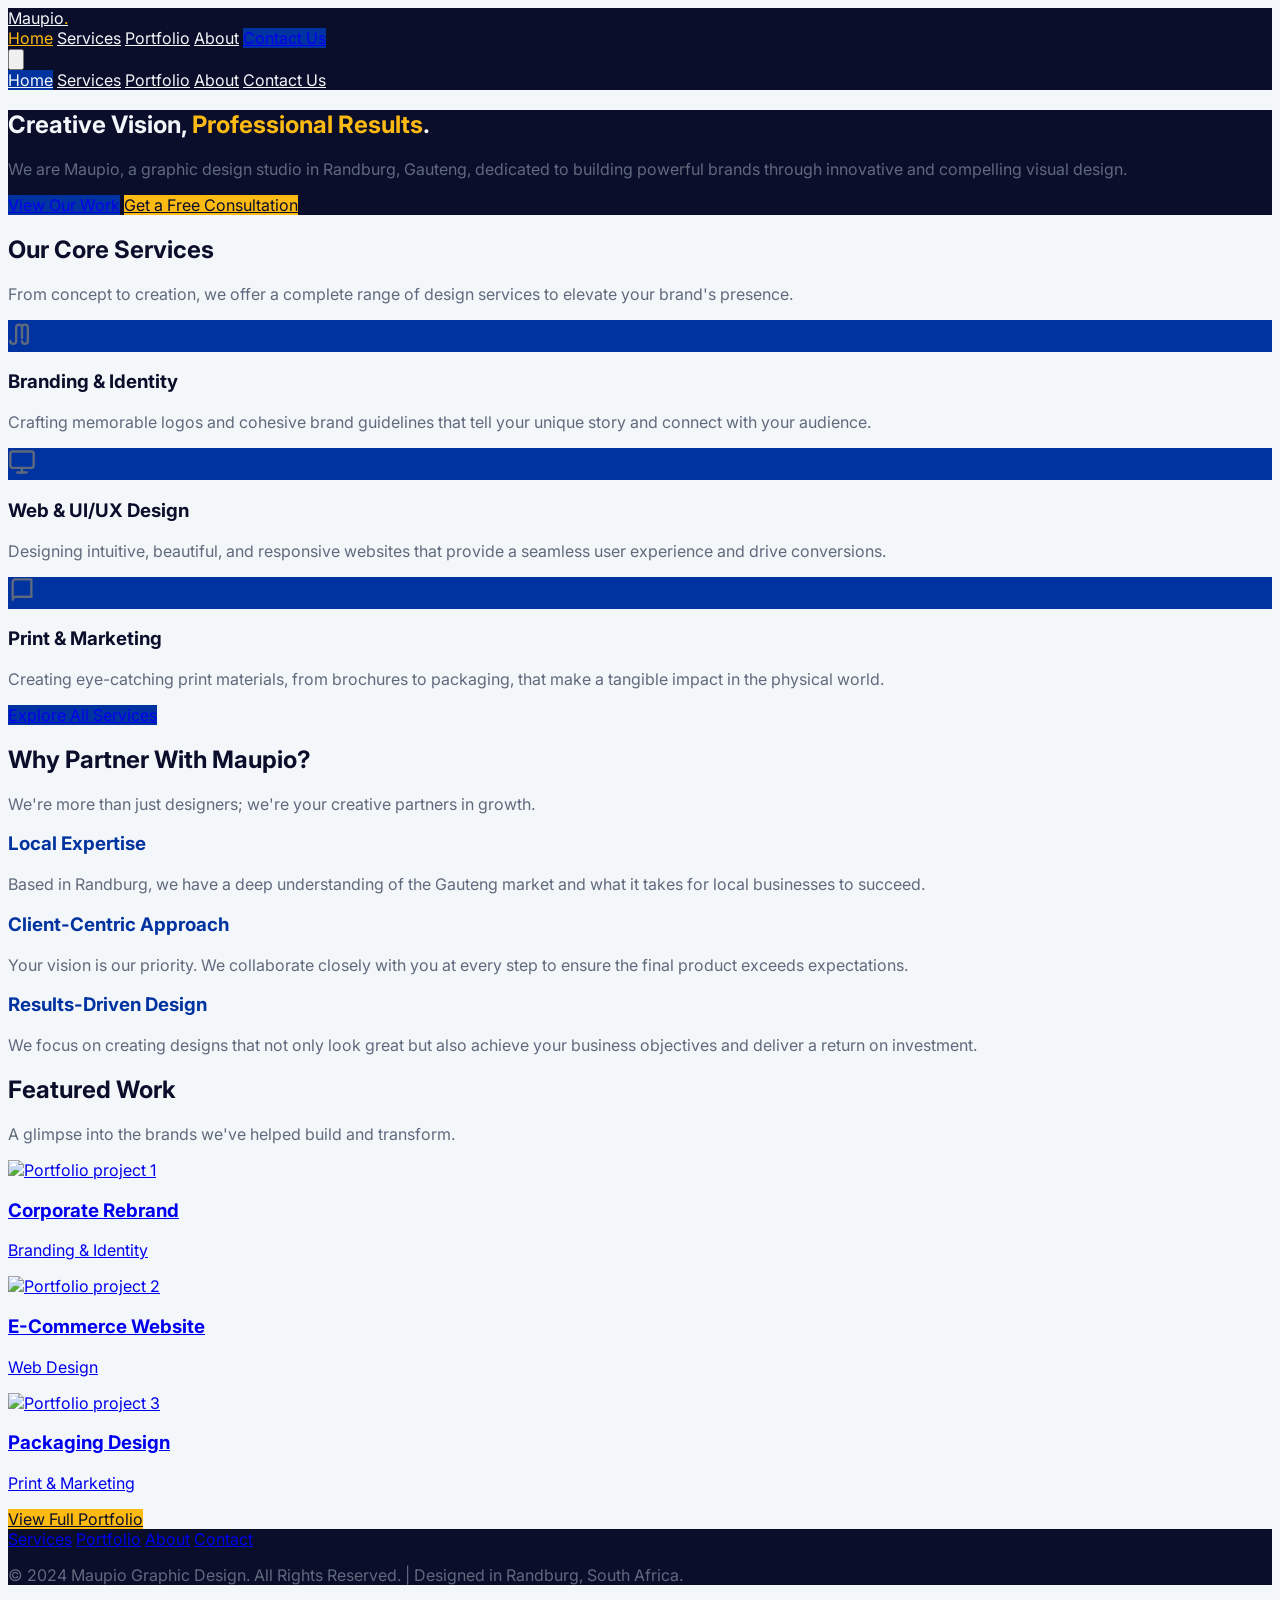
==== commit 4e02cf2c: "Update index.html" ====
--- a/index.html
+++ b/index.html
@@ -229,606 +229,3 @@
 </body>
 </html>
 
-<!-- ======================================================================= -->
-<!-- FILE: about.html                                                        -->
-<!-- ======================================================================= -->
-<!DOCTYPE html>
-<html lang="en">
-<head>
-    <meta charset="UTF-8">
-    <meta name="viewport" content="width=device-width, initial-scale=1.0">
-    <meta name="description" content="Learn about Maupio Graphic Design. Our mission, our vision, and the creative team in Randburg dedicated to bringing your brand's story to life.">
-    <title>About Us | Maupio Graphic Design</title>
-    <script src="https://cdn.tailwindcss.com"></script>
-    <link rel="preconnect" href="https://fonts.googleapis.com">
-    <link rel="preconnect" href="https://fonts.gstatic.com" crossorigin>
-    <link href="https://fonts.googleapis.com/css2?family=Inter:wght@400;500;600;700;800&display=swap" rel="stylesheet">
-    <link rel="icon" href="favicon.ico" type="image/x-icon">
-    <style>
-        body { font-family: 'Inter', sans-serif; }
-        .bg-primary-blue { background-color: #0033A0; }
-        .text-primary-blue { color: #0033A0; }
-        .border-primary-blue { border-color: #0033A0; }
-        .bg-accent-yellow { background-color: #FDBA12; }
-        .text-accent-yellow { color: #FDBA12; }
-        .bg-deep-navy { background-color: #0A0E2A; }
-        .text-deep-navy { color: #0A0E2A; }
-        .bg-cloud-white { background-color: #F4F7FA; }
-        .text-cloud-white { color: #F4F7FA; }
-        .bg-slate-gray { background-color: #5F6A7D; }
-        .text-slate-gray { color: #5F6A7D; }
-        .transition-all-smooth { transition: all 0.3s ease-in-out; }
-    </style>
-</head>
-<body class="bg-cloud-white text-slate-gray antialiased">
-
-    <!-- Header -->
-    <header id="header" class="bg-deep-navy sticky top-0 z-50">
-        <nav class="container mx-auto px-6 py-4 flex justify-between items-center">
-            <a href="index.html" class="text-2xl font-bold text-cloud-white">Maupio<span class="text-accent-yellow">.</span></a>
-            <div class="hidden md:flex items-center space-x-8">
-                <a href="index.html" class="text-cloud-white hover:text-accent-yellow transition-all-smooth">Home</a>
-                <a href="services.html" class="text-cloud-white hover:text-accent-yellow transition-all-smooth">Services</a>
-                <a href="portfolio.html" class="text-cloud-white hover:text-accent-yellow transition-all-smooth">Portfolio</a>
-                <a href="about.html" class="text-accent-yellow font-bold transition-all-smooth">About</a>
-                <a href="contact.html" class="bg-primary-blue text-white px-5 py-2 rounded-lg font-semibold hover:opacity-90 transition-all-smooth">Contact Us</a>
-            </div>
-            <button id="mobile-menu-button" class="md:hidden text-cloud-white"><svg xmlns="http://www.w3.org/2000/svg" class="h-6 w-6" fill="none" viewBox="0 0 24 24" stroke="currentColor"><path stroke-linecap="round" stroke-linejoin="round" stroke-width="2" d="M4 6h16M4 12h16m-7 6h7" /></svg></button>
-        </nav>
-        <div id="mobile-menu" class="hidden md:hidden bg-deep-navy/95">
-            <a href="index.html" class="block py-3 px-6 text-cloud-white hover:bg-primary-blue transition-all-smooth">Home</a>
-            <a href="services.html" class="block py-3 px-6 text-cloud-white hover:bg-primary-blue transition-all-smooth">Services</a>
-            <a href="portfolio.html" class="block py-3 px-6 text-cloud-white hover:bg-primary-blue transition-all-smooth">Portfolio</a>
-            <a href="about.html" class="block py-3 px-6 text-cloud-white bg-primary-blue transition-all-smooth">About</a>
-            <a href="contact.html" class="block py-3 px-6 text-cloud-white hover:bg-primary-blue transition-all-smooth">Contact Us</a>
-        </div>
-    </header>
-
-    <main>
-        <!-- Page Header -->
-        <section class="bg-deep-navy text-center py-20">
-            <h1 class="text-4xl md:text-5xl font-bold text-cloud-white">We Are Your Creative Partners</h1>
-            <p class="text-lg text-slate-300 mt-2">Design driven by passion and partnership.</p>
-        </section>
-
-        <!-- Our Story Section -->
-        <section class="py-20 md:py-28">
-            <div class="container mx-auto px-6">
-                <div class="grid md:grid-cols-2 gap-12 items-center">
-                    <div>
-                        <img src="https://source.unsplash.com/800x600/?studio,office" alt="Maupio Design Studio" class="rounded-lg shadow-xl">
-                    </div>
-                    <div>
-                        <h2 class="text-3xl font-bold text-deep-navy mb-4">Our Story</h2>
-                        <p class="text-lg mb-4">Founded in the heart of Randburg, Maupio Graphic Design was born from a desire to help businesses in our community and beyond build truly impactful brands. We saw a need for a design partner that wasn't just a service provider, but a genuine collaborator invested in client success.</p>
-                        <p class="text-lg">We believe that great design is a conversation. It's about understanding your vision, your audience, and your goals to create a visual identity that is not only beautiful but also strategically effective. Our mission is to combine professionalism and trust with a spark of innovation to deliver results that help you thrive.</p>
-                    </div>
-                </div>
-            </div>
-        </section>
-        
-        <!-- Mission & Vision -->
-        <section class="bg-white py-20 md:py-28">
-            <div class="container mx-auto px-6 max-w-5xl">
-                <div class="grid md:grid-cols-2 gap-10 text-center">
-                    <div>
-                        <h3 class="text-2xl font-bold text-primary-blue mb-3">Our Mission</h3>
-                        <p>To empower businesses with exceptional visual design that clarifies their message, captivates their audience, and accelerates their growth.</p>
-                    </div>
-                     <div>
-                        <h3 class="text-2xl font-bold text-primary-blue mb-3">Our Vision</h3>
-                        <p>To be the leading graphic design studio in Gauteng, recognized for our creative excellence, strategic approach, and unwavering commitment to our clients' success.</p>
-                    </div>
-                </div>
-            </div>
-        </section>
-    </main>
-    
-    <!-- Footer (Same as index.html) -->
-    <footer class="bg-deep-navy border-t border-slate-800">
-        <div class="container mx-auto px-6 py-8 text-center text-slate-400">
-             <div class="flex justify-center space-x-6 mb-4">
-                 <a href="services.html" class="hover:text-accent-yellow transition-all-smooth">Services</a>
-                 <a href="portfolio.html" class="hover:text-accent-yellow transition-all-smooth">Portfolio</a>
-                 <a href="about.html" class="hover:text-accent-yellow transition-all-smooth">About</a>
-                 <a href="contact.html" class="hover:text-accent-yellow transition-all-smooth">Contact</a>
-            </div>
-            <p>&copy; 2024 Maupio Graphic Design. All Rights Reserved. | Designed in Randburg, South Africa.</p>
-        </div>
-    </footer>
-    <script>
-        (function() {
-            const mobileMenuButton = document.getElementById('mobile-menu-button');
-            const mobileMenu = document.getElementById('mobile-menu');
-            if (mobileMenuButton && mobileMenu) {
-                mobileMenuButton.addEventListener('click', () => {
-                    mobileMenu.classList.toggle('hidden');
-                });
-                const mobileMenuLinks = mobileMenu.querySelectorAll('a');
-                mobileMenuLinks.forEach(link => {
-                    link.addEventListener('click', () => {
-                        mobileMenu.classList.add('hidden');
-                    });
-                });
-            }
-        })();
-    </script>
-</body>
-</html>
-
-
-<!-- ======================================================================= -->
-<!-- FILE: services.html                                                     -->
-<!-- ======================================================================= -->
-<!DOCTYPE html>
-<html lang="en">
-<head>
-    <meta charset="UTF-8">
-    <meta name="viewport" content="width=device-width, initial-scale=1.0">
-    <meta name="description" content="Explore the full range of graphic design services offered by Maupio in Randburg, including branding, web design, UI/UX, and print marketing materials.">
-    <title>Our Services | Maupio Graphic Design</title>
-    <script src="https://cdn.tailwindcss.com"></script>
-    <link rel="preconnect" href="https://fonts.googleapis.com">
-    <link rel="preconnect" href="https://fonts.gstatic.com" crossorigin>
-    <link href="https://fonts.googleapis.com/css2?family=Inter:wght@400;500;600;700;800&display=swap" rel="stylesheet">
-    <link rel="icon" href="favicon.ico" type="image/x-icon">
-    <style>
-        body { font-family: 'Inter', sans-serif; }
-        .bg-primary-blue { background-color: #0033A0; }
-        .text-primary-blue { color: #0033A0; }
-        .border-primary-blue { border-color: #0033A0; }
-        .bg-accent-yellow { background-color: #FDBA12; }
-        .text-accent-yellow { color: #FDBA12; }
-        .bg-deep-navy { background-color: #0A0E2A; }
-        .text-deep-navy { color: #0A0E2A; }
-        .bg-cloud-white { background-color: #F4F7FA; }
-        .text-cloud-white { color: #F4F7FA; }
-        .bg-slate-gray { background-color: #5F6A7D; }
-        .text-slate-gray { color: #5F6A7D; }
-        .transition-all-smooth { transition: all 0.3s ease-in-out; }
-    </style>
-</head>
-<body class="bg-cloud-white text-slate-gray antialiased">
-
-    <!-- Header -->
-    <header id="header" class="bg-deep-navy sticky top-0 z-50">
-        <nav class="container mx-auto px-6 py-4 flex justify-between items-center">
-            <a href="index.html" class="text-2xl font-bold text-cloud-white">Maupio<span class="text-accent-yellow">.</span></a>
-            <div class="hidden md:flex items-center space-x-8">
-                <a href="index.html" class="text-cloud-white hover:text-accent-yellow transition-all-smooth">Home</a>
-                <a href="services.html" class="text-accent-yellow font-bold transition-all-smooth">Services</a>
-                <a href="portfolio.html" class="text-cloud-white hover:text-accent-yellow transition-all-smooth">Portfolio</a>
-                <a href="about.html" class="text-cloud-white hover:text-accent-yellow transition-all-smooth">About</a>
-                <a href="contact.html" class="bg-primary-blue text-white px-5 py-2 rounded-lg font-semibold hover:opacity-90 transition-all-smooth">Contact Us</a>
-            </div>
-            <button id="mobile-menu-button" class="md:hidden text-cloud-white"><svg xmlns="http://www.w3.org/2000/svg" class="h-6 w-6" fill="none" viewBox="0 0 24 24" stroke="currentColor"><path stroke-linecap="round" stroke-linejoin="round" stroke-width="2" d="M4 6h16M4 12h16m-7 6h7" /></svg></button>
-        </nav>
-        <div id="mobile-menu" class="hidden md:hidden bg-deep-navy/95">
-            <a href="index.html" class="block py-3 px-6 text-cloud-white hover:bg-primary-blue transition-all-smooth">Home</a>
-            <a href="services.html" class="block py-3 px-6 text-cloud-white bg-primary-blue transition-all-smooth">Services</a>
-            <a href="portfolio.html" class="block py-3 px-6 text-cloud-white hover:bg-primary-blue transition-all-smooth">Portfolio</a>
-            <a href="about.html" class="block py-3 px-6 text-cloud-white hover:bg-primary-blue transition-all-smooth">About</a>
-            <a href="contact.html" class="block py-3 px-6 text-cloud-white hover:bg-primary-blue transition-all-smooth">Contact Us</a>
-        </div>
-    </header>
-
-    <main>
-        <!-- Page Header -->
-        <section class="bg-deep-navy text-center py-20">
-            <h1 class="text-4xl md:text-5xl font-bold text-cloud-white">Our Design Services</h1>
-            <p class="text-lg text-slate-300 mt-2 max-w-3xl mx-auto px-4">We offer a holistic suite of design solutions tailored to meet your specific business needs and goals.</p>
-        </section>
-
-        <!-- Detailed Services Section -->
-        <section class="py-20 md:py-28 space-y-20">
-            <!-- Service 1: Branding -->
-            <div class="container mx-auto px-6">
-                <div class="grid md:grid-cols-2 gap-12 items-center">
-                    <div class="order-2 md:order-1">
-                        <h2 class="text-3xl font-bold text-deep-navy mb-4">Branding & Identity Design</h2>
-                        <p class="mb-4">A strong brand is more than a logo; it's the entire experience your customers have with your business. We help you build a powerful brand identity that resonates with your target audience and sets you apart from the competition.</p>
-                        <ul class="list-disc list-inside space-y-2 text-slate-gray">
-                            <li>Logo Design & Brandmark Creation</li>
-                            <li>Comprehensive Brand Style Guides</li>
-                            <li>Business Card & Stationery Design</li>
-                            <li>Corporate Identity Packages</li>
-                        </ul>
-                    </div>
-                    <div class="order-1 md:order-2">
-                        <img src="https://source.unsplash.com/800x600/?branding,logo" alt="Branding and Identity Design" class="rounded-lg shadow-xl">
-                    </div>
-                </div>
-            </div>
-
-             <!-- Service 2: Web Design -->
-            <div class="container mx-auto px-6">
-                <div class="grid md:grid-cols-2 gap-12 items-center">
-                     <div>
-                        <img src="https://source.unsplash.com/800x600/?website,interface" alt="Web and UI/UX Design" class="rounded-lg shadow-xl">
-                    </div>
-                    <div>
-                        <h2 class="text-3xl font-bold text-deep-navy mb-4">Web & UI/UX Design</h2>
-                        <p class="mb-4">Your website is your digital storefront. We design and build beautiful, responsive, and user-friendly websites that not only look incredible but also function flawlessly to convert visitors into customers.</p>
-                         <ul class="list-disc list-inside space-y-2 text-slate-gray">
-                            <li>Custom Website Design</li>
-                            <li>UI/UX Research and Design</li>
-                            <li>Responsive Development</li>
-                            <li>E-commerce Solutions</li>
-                        </ul>
-                    </div>
-                </div>
-            </div>
-
-            <!-- Service 3: Print Design -->
-            <div class="container mx-auto px-6">
-                <div class="grid md:grid-cols-2 gap-12 items-center">
-                    <div class="order-2 md:order-1">
-                        <h2 class="text-3xl font-bold text-deep-navy mb-4">Print & Marketing Materials</h2>
-                        <p class="mb-4">In a digital world, tangible print materials can make a powerful impression. We create stunning, high-quality print designs that effectively communicate your message and leave a lasting impact.</p>
-                        <ul class="list-disc list-inside space-y-2 text-slate-gray">
-                            <li>Brochures, Flyers & Posters</li>
-                            <li>Packaging Design</li>
-                            <li>Company Profiles & Reports</li>
-                            <li>Exhibition & Signage Design</li>
-                        </ul>
-                    </div>
-                    <div class="order-1 md:order-2">
-                        <img src="https://source.unsplash.com/800x600/?print,brochure" alt="Print and Marketing Design" class="rounded-lg shadow-xl">
-                    </div>
-                </div>
-            </div>
-        </section>
-    </main>
-    
-    <!-- Footer (Same as index.html) -->
-    <footer class="bg-deep-navy border-t border-slate-800">
-        <div class="container mx-auto px-6 py-8 text-center text-slate-400">
-             <div class="flex justify-center space-x-6 mb-4">
-                 <a href="services.html" class="hover:text-accent-yellow transition-all-smooth">Services</a>
-                 <a href="portfolio.html" class="hover:text-accent-yellow transition-all-smooth">Portfolio</a>
-                 <a href="about.html" class="hover:text-accent-yellow transition-all-smooth">About</a>
-                 <a href="contact.html" class="hover:text-accent-yellow transition-all-smooth">Contact</a>
-            </div>
-            <p>&copy; 2024 Maupio Graphic Design. All Rights Reserved. | Designed in Randburg, South Africa.</p>
-        </div>
-    </footer>
-    <script>
-        (function() {
-            const mobileMenuButton = document.getElementById('mobile-menu-button');
-            const mobileMenu = document.getElementById('mobile-menu');
-            if (mobileMenuButton && mobileMenu) {
-                mobileMenuButton.addEventListener('click', () => {
-                    mobileMenu.classList.toggle('hidden');
-                });
-                const mobileMenuLinks = mobileMenu.querySelectorAll('a');
-                mobileMenuLinks.forEach(link => {
-                    link.addEventListener('click', () => {
-                        mobileMenu.classList.add('hidden');
-                    });
-                });
-            }
-        })();
-    </script>
-</body>
-</html>
-
-
-<!-- ======================================================================= -->
-<!-- FILE: portfolio.html                                                    -->
-<!-- ======================================================================= -->
-<!DOCTYPE html>
-<html lang="en">
-<head>
-    <meta charset="UTF-8">
-    <meta name="viewport" content="width=device-width, initial-scale=1.0">
-    <meta name="description" content="View the graphic design portfolio of Maupio. See our work in branding, web design, and print for clients in Johannesburg, Gauteng and across South Africa.">
-    <title>Portfolio | Maupio Graphic Design</title>
-    <script src="https://cdn.tailwindcss.com"></script>
-    <link rel="preconnect" href="https://fonts.googleapis.com">
-    <link rel="preconnect" href="https://fonts.gstatic.com" crossorigin>
-    <link href="https://fonts.googleapis.com/css2?family=Inter:wght@400;500;600;700;800&display=swap" rel="stylesheet">
-    <link rel="icon" href="favicon.ico" type="image/x-icon">
-    <style>
-        body { font-family: 'Inter', sans-serif; }
-        .bg-primary-blue { background-color: #0033A0; }
-        .text-primary-blue { color: #0033A0; }
-        .border-primary-blue { border-color: #0033A0; }
-        .bg-accent-yellow { background-color: #FDBA12; }
-        .text-accent-yellow { color: #FDBA12; }
-        .bg-deep-navy { background-color: #0A0E2A; }
-        .text-deep-navy { color: #0A0E2A; }
-        .bg-cloud-white { background-color: #F4F7FA; }
-        .text-cloud-white { color: #F4F7FA; }
-        .bg-slate-gray { background-color: #5F6A7D; }
-        .text-slate-gray { color: #5F6A7D; }
-        .transition-all-smooth { transition: all 0.3s ease-in-out; }
-    </style>
-</head>
-<body class="bg-cloud-white text-slate-gray antialiased">
-
-    <!-- Header -->
-    <header id="header" class="bg-deep-navy sticky top-0 z-50">
-        <nav class="container mx-auto px-6 py-4 flex justify-between items-center">
-            <a href="index.html" class="text-2xl font-bold text-cloud-white">Maupio<span class="text-accent-yellow">.</span></a>
-            <div class="hidden md:flex items-center space-x-8">
-                <a href="index.html" class="text-cloud-white hover:text-accent-yellow transition-all-smooth">Home</a>
-                <a href="services.html" class="text-cloud-white hover:text-accent-yellow transition-all-smooth">Services</a>
-                <a href="portfolio.html" class="text-accent-yellow font-bold transition-all-smooth">Portfolio</a>
-                <a href="about.html" class="text-cloud-white hover:text-accent-yellow transition-all-smooth">About</a>
-                <a href="contact.html" class="bg-primary-blue text-white px-5 py-2 rounded-lg font-semibold hover:opacity-90 transition-all-smooth">Contact Us</a>
-            </div>
-            <button id="mobile-menu-button" class="md:hidden text-cloud-white"><svg xmlns="http://www.w3.org/2000/svg" class="h-6 w-6" fill="none" viewBox="0 0 24 24" stroke="currentColor"><path stroke-linecap="round" stroke-linejoin="round" stroke-width="2" d="M4 6h16M4 12h16m-7 6h7" /></svg></button>
-        </nav>
-        <div id="mobile-menu" class="hidden md:hidden bg-deep-navy/95">
-            <a href="index.html" class="block py-3 px-6 text-cloud-white hover:bg-primary-blue transition-all-smooth">Home</a>
-            <a href="services.html" class="block py-3 px-6 text-cloud-white hover:bg-primary-blue transition-all-smooth">Services</a>
-            <a href="portfolio.html" class="block py-3 px-6 text-cloud-white bg-primary-blue transition-all-smooth">Portfolio</a>
-            <a href="about.html" class="block py-3 px-6 text-cloud-white hover:bg-primary-blue transition-all-smooth">About</a>
-            <a href="contact.html" class="block py-3 px-6 text-cloud-white hover:bg-primary-blue transition-all-smooth">Contact Us</a>
-        </div>
-    </header>
-
-    <main>
-        <!-- Page Header -->
-        <section class="bg-deep-navy text-center py-20">
-            <h1 class="text-4xl md:text-5xl font-bold text-cloud-white">Our Work</h1>
-            <p class="text-lg text-slate-300 mt-2">Take a look at some of the brands we've helped build and transform.</p>
-        </section>
-
-        <!-- Portfolio Grid Section -->
-        <section class="py-20 md:py-28">
-            <div class="container mx-auto px-6">
-                <!-- Portfolio Grid -->
-                <div class="grid grid-cols-1 sm:grid-cols-2 lg:grid-cols-3 gap-8">
-                    <!-- Portfolio Item 1 -->
-                    <a href="#" class="group block rounded-lg overflow-hidden relative">
-                        <img src="https://source.unsplash.com/600x400/?branding,logo" alt="Portfolio project 1" class="w-full h-full object-cover transition-transform duration-500 group-hover:scale-110">
-                        <div class="absolute inset-0 bg-gradient-to-t from-deep-navy/80 to-transparent flex items-end">
-                            <div class="p-6 text-white">
-                                <h3 class="font-bold text-xl">Corporate Rebrand</h3>
-                                <p class="text-sm opacity-90">Branding & Identity</p>
-                            </div>
-                        </div>
-                    </a>
-                    <!-- Portfolio Item 2 -->
-                    <a href="#" class="group block rounded-lg overflow-hidden relative">
-                        <img src="https://source.unsplash.com/600x400/?website,ui" alt="Portfolio project 2" class="w-full h-full object-cover transition-transform duration-500 group-hover:scale-110">
-                         <div class="absolute inset-0 bg-gradient-to-t from-deep-navy/80 to-transparent flex items-end">
-                            <div class="p-6 text-white">
-                                <h3 class="font-bold text-xl">E-Commerce Website</h3>
-                                <p class="text-sm opacity-90">Web Design</p>
-                            </div>
-                        </div>
-                    </a>
-                    <!-- Portfolio Item 3 -->
-                    <a href="#" class="group block rounded-lg overflow-hidden relative">
-                        <img src="https://source.unsplash.com/600x400/?packaging,box" alt="Portfolio project 3" class="w-full h-full object-cover transition-transform duration-500 group-hover:scale-110">
-                         <div class="absolute inset-0 bg-gradient-to-t from-deep-navy/80 to-transparent flex items-end">
-                            <div class="p-6 text-white">
-                                <h3 class="font-bold text-xl">Packaging Design</h3>
-                                <p class="text-sm opacity-90">Print & Marketing</p>
-                            </div>
-                        </div>
-                    </a>
-                    <!-- Portfolio Item 4 -->
-                    <a href="#" class="group block rounded-lg overflow-hidden relative">
-                        <img src="https://source.unsplash.com/600x400/?mobile,app" alt="Portfolio project 4" class="w-full h-full object-cover transition-transform duration-500 group-hover:scale-110">
-                         <div class="absolute inset-0 bg-gradient-to-t from-deep-navy/80 to-transparent flex items-end">
-                            <div class="p-6 text-white">
-                                <h3 class="font-bold text-xl">Mobile App UI/UX</h3>
-                                <p class="text-sm opacity-90">Web & UI/UX Design</p>
-                            </div>
-                        </div>
-                    </a>
-                    <!-- Portfolio Item 5 -->
-                    <a href="#" class="group block rounded-lg overflow-hidden relative">
-                        <img src="https://source.unsplash.com/600x400/?startup,tech" alt="Portfolio project 5" class="w-full h-full object-cover transition-transform duration-500 group-hover:scale-110">
-                         <div class="absolute inset-0 bg-gradient-to-t from-deep-navy/80 to-transparent flex items-end">
-                            <div class="p-6 text-white">
-                                <h3 class="font-bold text-xl">Startup Logo</h3>
-                                <p class="text-sm opacity-90">Branding & Identity</p>
-                            </div>
-                        </div>
-                    </a>
-                    <!-- Portfolio Item 6 -->
-                    <a href="#" class="group block rounded-lg overflow-hidden relative">
-                        <img src="https://source.unsplash.com/600x400/?brochure,print" alt="Portfolio project 6" class="w-full h-full object-cover transition-transform duration-500 group-hover:scale-110">
-                         <div class="absolute inset-0 bg-gradient-to-t from-deep-navy/80 to-transparent flex items-end">
-                            <div class="p-6 text-white">
-                                <h3 class="font-bold text-xl">Company Brochure</h3>
-                                <p class="text-sm opacity-90">Print & Marketing</p>
-                            </div>
-                        </div>
-                    </a>
-                </div>
-            </div>
-        </section>
-
-    </main>
-    
-    <!-- Footer (Same as index.html) -->
-    <footer class="bg-deep-navy border-t border-slate-800">
-        <div class="container mx-auto px-6 py-8 text-center text-slate-400">
-             <div class="flex justify-center space-x-6 mb-4">
-                 <a href="services.html" class="hover:text-accent-yellow transition-all-smooth">Services</a>
-                 <a href="portfolio.html" class="hover:text-accent-yellow transition-all-smooth">Portfolio</a>
-                 <a href="about.html" class="hover:text-accent-yellow transition-all-smooth">About</a>
-                 <a href="contact.html" class="hover:text-accent-yellow transition-all-smooth">Contact</a>
-            </div>
-            <p>&copy; 2024 Maupio Graphic Design. All Rights Reserved. | Designed in Randburg, South Africa.</p>
-        </div>
-    </footer>
-    <script>
-        (function() {
-            const mobileMenuButton = document.getElementById('mobile-menu-button');
-            const mobileMenu = document.getElementById('mobile-menu');
-            if (mobileMenuButton && mobileMenu) {
-                mobileMenuButton.addEventListener('click', () => {
-                    mobileMenu.classList.toggle('hidden');
-                });
-                const mobileMenuLinks = mobileMenu.querySelectorAll('a');
-                mobileMenuLinks.forEach(link => {
-                    link.addEventListener('click', () => {
-                        mobileMenu.classList.add('hidden');
-                    });
-                });
-            }
-        })();
-    </script>
-</body>
-</html>
-
-
-<!-- ======================================================================= -->
-<!-- FILE: contact.html                                                      -->
-<!-- ======================================================================= -->
-<!DOCTYPE html>
-<html lang="en">
-<head>
-    <meta charset="UTF-8">
-    <meta name="viewport" content="width=device-width, initial-scale=1.0">
-    <meta name="description" content="Contact Maupio Graphic Design in Randburg for a free consultation. Let's discuss your project and how we can help your business grow.">
-    <title>Contact Us | Maupio Graphic Design</title>
-    <script src="https://cdn.tailwindcss.com"></script>
-    <link rel="preconnect" href="https://fonts.googleapis.com">
-    <link rel="preconnect" href="https://fonts.gstatic.com" crossorigin>
-    <link href="https://fonts.googleapis.com/css2?family=Inter:wght@400;500;600;700;800&display=swap" rel="stylesheet">
-    <link rel="icon" href="favicon.ico" type="image/x-icon">
-    <style>
-        body { font-family: 'Inter', sans-serif; }
-        .bg-primary-blue { background-color: #0033A0; }
-        .text-primary-blue { color: #0033A0; }
-        .border-primary-blue { border-color: #0033A0; }
-        .bg-accent-yellow { background-color: #FDBA12; }
-        .text-accent-yellow { color: #FDBA12; }
-        .bg-deep-navy { background-color: #0A0E2A; }
-        .text-deep-navy { color: #0A0E2A; }
-        .bg-cloud-white { background-color: #F4F7FA; }
-        .text-cloud-white { color: #F4F7FA; }
-        .bg-slate-gray { background-color: #5F6A7D; }
-        .text-slate-gray { color: #5F6A7D; }
-        .transition-all-smooth { transition: all 0.3s ease-in-out; }
-    </style>
-</head>
-<body class="bg-cloud-white text-slate-gray antialiased">
-
-    <!-- Header -->
-    <header id="header" class="bg-deep-navy sticky top-0 z-50">
-        <nav class="container mx-auto px-6 py-4 flex justify-between items-center">
-            <a href="index.html" class="text-2xl font-bold text-cloud-white">Maupio<span class="text-accent-yellow">.</span></a>
-            <div class="hidden md:flex items-center space-x-8">
-                <a href="index.html" class="text-cloud-white hover:text-accent-yellow transition-all-smooth">Home</a>
-                <a href="services.html" class="text-cloud-white hover:text-accent-yellow transition-all-smooth">Services</a>
-                <a href="portfolio.html" class="text-cloud-white hover:text-accent-yellow transition-all-smooth">Portfolio</a>
-                <a href="about.html" class="text-cloud-white hover:text-accent-yellow transition-all-smooth">About</a>
-                <a href="contact.html" class="bg-primary-blue text-white px-5 py-2 rounded-lg font-semibold hover:opacity-90 transition-all-smooth">Contact Us</a>
-            </div>
-            <button id="mobile-menu-button" class="md:hidden text-cloud-white"><svg xmlns="http://www.w3.org/2000/svg" class="h-6 w-6" fill="none" viewBox="0 0 24 24" stroke="currentColor"><path stroke-linecap="round" stroke-linejoin="round" stroke-width="2" d="M4 6h16M4 12h16m-7 6h7" /></svg></button>
-        </nav>
-        <div id="mobile-menu" class="hidden md:hidden bg-deep-navy/95">
-            <a href="index.html" class="block py-3 px-6 text-cloud-white hover:bg-primary-blue transition-all-smooth">Home</a>
-            <a href="services.html" class="block py-3 px-6 text-cloud-white hover:bg-primary-blue transition-all-smooth">Services</a>
-            <a href="portfolio.html" class="block py-3 px-6 text-cloud-white hover:bg-primary-blue transition-all-smooth">Portfolio</a>
-            <a href="about.html" class="block py-3 px-6 text-cloud-white hover:bg-primary-blue transition-all-smooth">About</a>
-            <a href="contact.html" class="block py-3 px-6 text-cloud-white bg-primary-blue transition-all-smooth">Contact Us</a>
-        </div>
-    </header>
-
-    <main>
-        <!-- Page Header -->
-        <section class="bg-deep-navy text-center py-20">
-            <h1 class="text-4xl md:text-5xl font-bold text-cloud-white">Let's Create Together</h1>
-            <p class="text-lg text-slate-300 mt-2">Have a project in mind? We'd love to hear about it.</p>
-        </section>
-
-        <!-- Contact Form & Details Section -->
-        <section class="py-20 md:py-28">
-            <div class="container mx-auto px-6">
-                <div class="grid lg:grid-cols-2 gap-16">
-                    <!-- Contact Form -->
-                    <div>
-                         <h2 class="text-3xl font-bold text-deep-navy mb-6">Send Us a Message</h2>
-                         <!-- Note: This form is for display only. It requires a backend service to actually send emails. -->
-                        <form action="#" method="POST" class="space-y-6">
-                            <div>
-                                <label for="name" class="sr-only">Full Name</label>
-                                <input type="text" name="name" id="name" placeholder="Full Name" required class="w-full px-4 py-3 rounded-lg bg-white border border-slate-300 focus:ring-primary-blue focus:border-primary-blue transition-all-smooth">
-                            </div>
-                            <div>
-                                <label for="email" class="sr-only">Email Address</label>
-                                <input type="email" name="email" id="email" placeholder="Email Address" required class="w-full px-4 py-3 rounded-lg bg-white border border-slate-300 focus:ring-primary-blue focus:border-primary-blue transition-all-smooth">
-                            </div>
-                            <div>
-                                <label for="service" class="sr-only">Service of Interest</label>
-                                <select id="service" name="service" class="w-full px-4 py-3 rounded-lg bg-white border border-slate-300 focus:ring-primary-blue focus:border-primary-blue transition-all-smooth">
-                                    <option>Service of Interest</option>
-                                    <option>Branding & Identity</option>
-                                    <option>Web & UI/UX Design</option>
-                                    <option>Print & Marketing</option>
-                                    <option>Other</option>
-                                </select>
-                            </div>
-                            <div>
-                                <label for="message" class="sr-only">Message</label>
-                                <textarea name="message" id="message" rows="5" placeholder="Tell us about your project..." required class="w-full px-4 py-3 rounded-lg bg-white border border-slate-300 focus:ring-primary-blue focus:border-primary-blue transition-all-smooth"></textarea>
-                            </div>
-                            <div>
-                                <button type="submit" class="w-full bg-primary-blue text-white px-8 py-3 rounded-lg font-bold text-lg hover:opacity-90 transition-all-smooth">Get Free Consultation</button>
-                            </div>
-                        </form>
-                    </div>
-
-                    <!-- Contact Details & Map -->
-                    <div>
-                        <h2 class="text-3xl font-bold text-deep-navy mb-6">Contact Details</h2>
-                        <div class="space-y-4 text-lg">
-                            <p><strong>Location:</strong> Randburg, Gauteng, South Africa</p>
-                            <p><strong>Email:</strong> <a href="mailto:hello@maupio.co.za" class="text-primary-blue hover:underline">hello@maupio.co.za</a></p>
-                            <p><strong>Phone:</strong> <a href="tel:+27111234567" class="text-primary-blue hover:underline">(011) 123-4567</a></p>
-                            <p><strong>Business Hours:</strong> Monday - Friday, 9:00 AM - 5:00 PM</p>
-                        </div>
-                        <div class="mt-8">
-                            <h3 class="text-2xl font-bold text-deep-navy mb-4">Find Us</h3>
-                            <!-- Google Maps Embed Placeholder - Replace with your actual Google Maps embed code -->
-                            <div class="aspect-w-16 aspect-h-9 rounded-lg overflow-hidden border">
-                                 <iframe src="https://www.google.com/maps/embed?pb=!1m18!1m12!1m3!1d114674.83983377226!2d27.92628479521361!3d-26.09033355835978!2m3!1f0!2f0!3f0!3m2!1i1024!2i768!4f13.1!3m3!1m2!1s0x1e957474c5835261%3A0x4a433b5103a85a41!2sRandburg!5e0!3m2!1sen!2sza!4v1687802146521!5m2!1sen!2sza" width="100%" height="350" style="border:0;" allowfullscreen="" loading="lazy" referrerpolicy="no-referrer-when-downgrade"></iframe>
-                            </div>
-                        </div>
-                    </div>
-                </div>
-            </div>
-        </section>
-
-    </main>
-    
-    <!-- Footer (Same as index.html) -->
-    <footer class="bg-deep-navy border-t border-slate-800">
-        <div class="container mx-auto px-6 py-8 text-center text-slate-400">
-             <div class="flex justify-center space-x-6 mb-4">
-                 <a href="services.html" class="hover:text-accent-yellow transition-all-smooth">Services</a>
-                 <a href="portfolio.html" class="hover:text-accent-yellow transition-all-smooth">Portfolio</a>
-                 <a href="about.html" class="hover:text-accent-yellow transition-all-smooth">About</a>
-                 <a href="contact.html" class="hover:text-accent-yellow transition-all-smooth">Contact</a>
-            </div>
-            <p>&copy; 2024 Maupio Graphic Design. All Rights Reserved. | Designed in Randburg, South Africa.</p>
-        </div>
-    </footer>
-    <script>
-        (function() {
-            const mobileMenuButton = document.getElementById('mobile-menu-button');
-            const mobileMenu = document.getElementById('mobile-menu');
-            if (mobileMenuButton && mobileMenu) {
-                mobileMenuButton.addEventListener('click', () => {
-                    mobileMenu.classList.toggle('hidden');
-                });
-                const mobileMenuLinks = mobileMenu.querySelectorAll('a');
-                mobileMenuLinks.forEach(link => {
-                    link.addEventListener('click', () => {
-                        mobileMenu.classList.add('hidden');
-                    });
-                });
-            }
-        })();
-    </script>
-</body>
-</html>
